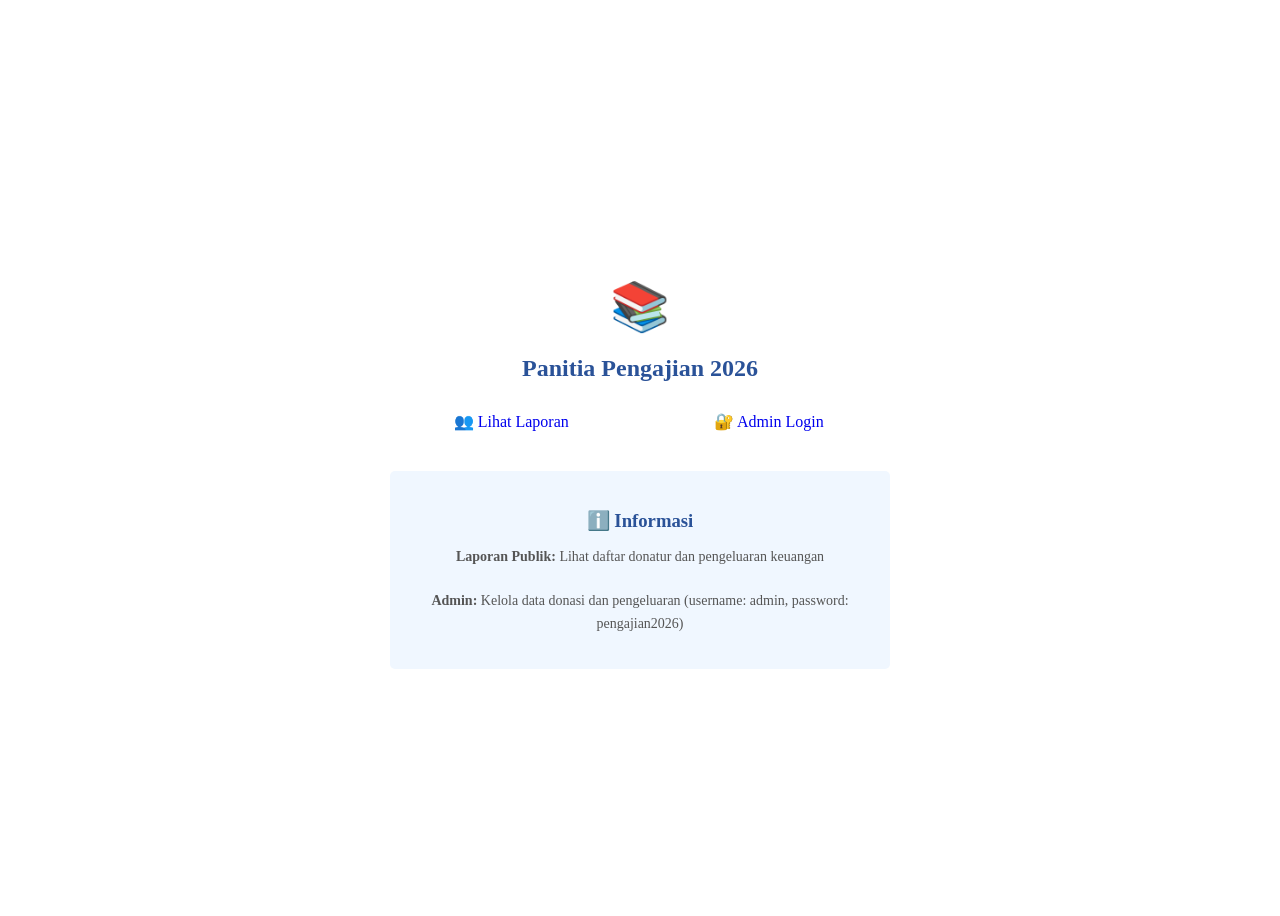
==== index.html @ 7b3ba9f6 "Add files via upload" ====
﻿<!DOCTYPE html>
<html lang="id">
<head>
    <meta charset="UTF-8">
    <meta name="viewport" content="width=device-width, initial-scale=1.0">
    <title>Panitia Pengajian 2026</title>
    <link rel="stylesheet" href="style.css">
</head>
<body style="display: flex; align-items: center; justify-content: center; min-height: 100vh;">
    <div class="card" style="max-width: 500px; text-align: center;">
        <h1 style="font-size: 48px; margin-bottom: 20px;">📚</h1>
        <h2 style="color: #2a5298; margin-bottom: 30px;">Panitia Pengajian 2026</h2>
        
        <div style="display: grid; grid-template-columns: 1fr 1fr; gap: 15px;">
            <a href="public.html" class="btn btn-primary" style="text-decoration: none; display: flex; align-items: center; justify-content: center;">
                👥 Lihat Laporan
            </a>
            <a href="admin.html" class="btn btn-primary" style="text-decoration: none; display: flex; align-items: center; justify-content: center;">
                🔐 Admin Login
            </a>
        </div>

        <div style="margin-top: 40px; padding: 20px; background: #f0f7ff; border-radius: 5px;">
            <h3 style="color: #2a5298; margin-bottom: 10px;">ℹ️ Informasi</h3>
            <p style="color: #555; font-size: 14px; line-height: 1.6;">
                <strong>Laporan Publik:</strong> Lihat daftar donatur dan pengeluaran keuangan<br><br>
                <strong>Admin:</strong> Kelola data donasi dan pengeluaran (username: admin, password: pengajian2026)
            </p>
        </div>
    </div>
</body>
</html>
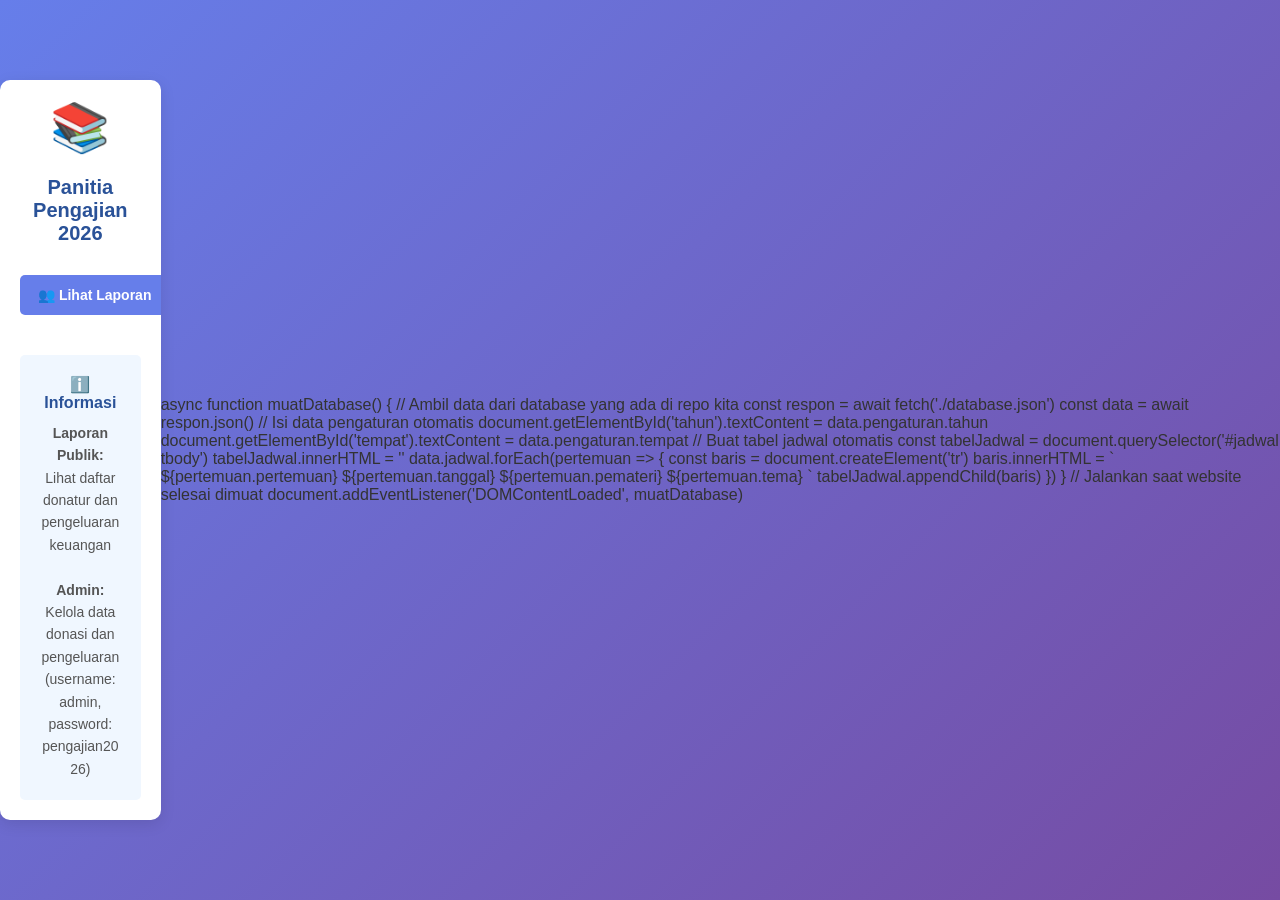
==== commit a2217a0c: "Implement database loading and schedule display Added asynchronous function to load database and pop" ====
--- a/index.html
+++ b/index.html
@@ -27,6 +27,32 @@
                 <strong>Admin:</strong> Kelola data donasi dan pengeluaran (username: admin, password: pengajian2026)
             </p>
         </div>
-    </div>
+    </div>async function muatDatabase() {
+  // Ambil data dari database yang ada di repo kita
+  const respon = await fetch('./database.json')
+  const data = await respon.json()
+
+  // Isi data pengaturan otomatis
+  document.getElementById('tahun').textContent = data.pengaturan.tahun
+  document.getElementById('tempat').textContent = data.pengaturan.tempat
+
+  // Buat tabel jadwal otomatis
+  const tabelJadwal = document.querySelector('#jadwal tbody')
+  tabelJadwal.innerHTML = ''
+
+  data.jadwal.forEach(pertemuan => {
+    const baris = document.createElement('tr')
+    baris.innerHTML = `
+      <td>${pertemuan.pertemuan}</td>
+      <td>${pertemuan.tanggal}</td>
+      <td>${pertemuan.pemateri}</td>
+      <td>${pertemuan.tema}</td>
+    `
+    tabelJadwal.appendChild(baris)
+  })
+}
+
+// Jalankan saat website selesai dimuat
+document.addEventListener('DOMContentLoaded', muatDatabase)
 </body>
-</html>+</html>
--- a/style.css
+++ b/style.css
@@ -0,0 +1,795 @@
+﻿* {
+    margin: 0;
+    padding: 0;
+    box-sizing: border-box;
+}
+
+html {
+    scroll-behavior: smooth;
+}
+
+body {
+    font-family: 'Segoe UI', Tahoma, Geneva, Verdana, sans-serif;
+    background: linear-gradient(135deg, #667eea 0%, #764ba2 100%);
+    min-height: 100vh;
+    color: #333;
+    font-size: 16px;
+}
+
+/* ===== NAVBAR ===== */
+.navbar {
+    background: linear-gradient(135deg, #1e3c72 0%, #2a5298 100%);
+    color: white;
+    padding: 15px 0;
+    box-shadow: 0 4px 6px rgba(0, 0, 0, 0.1);
+    margin-bottom: 30px;
+    position: sticky;
+    top: 0;
+    z-index: 100;
+}
+
+.navbar h1 {
+    font-size: 24px;
+    font-weight: bold;
+    word-break: break-word;
+}
+
+.container {
+    max-width: 1400px;
+    margin: 0 auto;
+    padding: 0 15px;
+}
+
+/* ===== DASHBOARD OVERVIEW ===== */
+.dashboard-overview {
+    display: grid;
+    grid-template-columns: repeat(auto-fit, minmax(280px, 1fr));
+    gap: 15px;
+    margin-bottom: 30px;
+}
+
+.card {
+    background: white;
+    padding: 20px;
+    border-radius: 10px;
+    box-shadow: 0 4px 15px rgba(0, 0, 0, 0.1);
+    transition: transform 0.3s, box-shadow 0.3s;
+    word-wrap: break-word;
+    overflow: hidden;
+}
+
+.card:hover {
+    transform: translateY(-5px);
+    box-shadow: 0 8px 25px rgba(0, 0, 0, 0.15);
+}
+
+.card.stats {
+    text-align: center;
+    min-height: 180px;
+    display: flex;
+    flex-direction: column;
+    justify-content: center;
+}
+
+.card h2 {
+    color: #2a5298;
+    margin-bottom: 15px;
+    font-size: 20px;
+    word-break: break-word;
+}
+
+.card h3 {
+    color: #2a5298;
+    margin-bottom: 10px;
+    font-size: 16px;
+}
+
+.card .amount {
+    font-size: 28px;
+    font-weight: bold;
+    color: #667eea;
+    margin: 10px 0;
+    word-break: break-word;
+}
+
+.card .amount.warning {
+    color: #e74c3c;
+}
+
+.card .amount.success {
+    color: #27ae60;
+}
+
+.card .count {
+    font-size: 14px;
+    color: #7f8c8d;
+}
+
+/* ===== TABS ===== */
+.tabs {
+    display: flex;
+    gap: 8px;
+    margin-bottom: 20px;
+    flex-wrap: wrap;
+    overflow-x: auto;
+    padding: 5px 0;
+}
+
+.tabs::-webkit-scrollbar {
+    height: 4px;
+}
+
+.tabs::-webkit-scrollbar-track {
+    background: #f1f1f1;
+    border-radius: 5px;
+}
+
+.tabs::-webkit-scrollbar-thumb {
+    background: #667eea;
+    border-radius: 5px;
+}
+
+.tab-btn {
+    padding: 12px 18px;
+    background: white;
+    border: 2px solid #667eea;
+    color: #667eea;
+    border-radius: 5px;
+    cursor: pointer;
+    font-weight: 600;
+    transition: all 0.3s;
+    white-space: nowrap;
+    font-size: 14px;
+    flex-shrink: 0;
+}
+
+.tab-btn.active {
+    background: #667eea;
+    color: white;
+}
+
+.tab-btn:hover {
+    background: #667eea;
+    color: white;
+}
+
+.tab-content {
+    display: none;
+    animation: fadeIn 0.3s;
+}
+
+.tab-content.active {
+    display: block;
+}
+
+@keyframes fadeIn {
+    from {
+        opacity: 0;
+        transform: translateY(10px);
+    }
+    to {
+        opacity: 1;
+        transform: translateY(0);
+    }
+}
+
+/* ===== TABLE ===== */
+.table-responsive {
+    overflow-x: auto;
+    margin-top: 20px;
+    border-radius: 5px;
+    -webkit-overflow-scrolling: touch;
+}
+
+.table-responsive::-webkit-scrollbar {
+    height: 6px;
+}
+
+.table-responsive::-webkit-scrollbar-track {
+    background: #f1f1f1;
+}
+
+.table-responsive::-webkit-scrollbar-thumb {
+    background: #667eea;
+    border-radius: 3px;
+}
+
+table {
+    width: 100%;
+    border-collapse: collapse;
+    font-size: 15px;
+}
+
+table thead {
+    background: #2a5298;
+    color: white;
+    position: sticky;
+    top: 0;
+}
+
+table th {
+    padding: 12px 10px;
+    text-align: left;
+    font-weight: 600;
+    white-space: nowrap;
+}
+
+table td {
+    padding: 12px 10px;
+    border-bottom: 1px solid #ecf0f1;
+    word-break: break-word;
+}
+
+table tbody tr {
+    transition: background 0.2s;
+}
+
+table tbody tr:hover {
+    background: #f8f9fa;
+}
+
+table tbody tr:nth-child(even) {
+    background: #f9f9f9;
+}
+
+/* ===== FORM ===== */
+.form-group {
+    margin-bottom: 15px;
+}
+
+.form-group label {
+    display: block;
+    margin-bottom: 5px;
+    font-weight: 600;
+    color: #2a5298;
+    font-size: 14px;
+}
+
+.form-group input,
+.form-group textarea {
+    width: 100%;
+    padding: 12px;
+    border: 2px solid #bdc3c7;
+    border-radius: 5px;
+    font-size: 16px;
+    font-family: inherit;
+    transition: border-color 0.3s;
+    -webkit-appearance: none;
+    appearance: none;
+}
+
+.form-group input:focus,
+.form-group textarea:focus {
+    outline: none;
+    border-color: #667eea;
+    box-shadow: 0 0 8px rgba(102, 126, 234, 0.3);
+}
+
+/* ===== BUTTONS ===== */
+.btn {
+    padding: 12px 18px;
+    border: none;
+    border-radius: 5px;
+    cursor: pointer;
+    font-weight: 600;
+    transition: all 0.3s;
+    font-size: 14px;
+    display: inline-block;
+    text-align: center;
+    white-space: nowrap;
+    -webkit-touch-callout: none;
+    user-select: none;
+}
+
+.btn:active {
+    transform: scale(0.98);
+}
+
+.btn-primary {
+    background: #667eea;
+    color: white;
+    width: 100%;
+}
+
+.btn-primary:hover {
+    background: #5568d3;
+}
+
+.btn-danger {
+    background: #e74c3c;
+    color: white;
+    padding: 8px 12px;
+    font-size: 12px;
+    margin: 2px;
+}
+
+.btn-danger:hover {
+    background: #c0392b;
+}
+
+.btn-edit {
+    background: #f39c12;
+    color: white;
+    padding: 8px 12px;
+    font-size: 12px;
+    margin: 2px;
+}
+
+.btn-edit:hover {
+    background: #e67e22;
+}
+
+.btn-print {
+    background: #27ae60;
+    color: white;
+    margin-top: 20px;
+    width: 100%;
+}
+
+.btn-print:hover {
+    background: #229954;
+}
+
+/* ===== SEARCH BAR ===== */
+.search-bar {
+    margin: 20px 0;
+}
+
+.search-bar input {
+    width: 100%;
+    padding: 12px;
+    border: 2px solid #bdc3c7;
+    border-radius: 5px;
+    font-size: 16px;
+    -webkit-appearance: none;
+    appearance: none;
+}
+
+.search-bar input:focus {
+    outline: none;
+    border-color: #667eea;
+    box-shadow: 0 0 8px rgba(102, 126, 234, 0.3);
+}
+
+/* ===== MODAL ===== */
+.modal {
+    display: none;
+    position: fixed;
+    z-index: 1000;
+    left: 0;
+    top: 0;
+    width: 100%;
+    height: 100%;
+    background-color: rgba(0, 0, 0, 0.5);
+    animation: fadeIn 0.3s;
+    overflow-y: auto;
+}
+
+.modal-content {
+    background-color: white;
+    margin: 20px auto;
+    padding: 25px;
+    border-radius: 10px;
+    width: 95%;
+    max-width: 500px;
+    box-shadow: 0 4px 20px rgba(0, 0, 0, 0.3);
+}
+
+.close {
+    color: #aaa;
+    float: right;
+    font-size: 28px;
+    font-weight: bold;
+    cursor: pointer;
+    transition: color 0.3s;
+}
+
+.close:hover {
+    color: black;
+}
+
+/* ===== SUMMARY ===== */
+.summary {
+    background: #f8f9fa;
+    padding: 20px;
+    border-radius: 5px;
+    margin: 20px 0;
+}
+
+.summary-item {
+    display: flex;
+    justify-content: space-between;
+    padding: 10px 0;
+    border-bottom: 1px solid #e0e0e0;
+    font-size: 15px;
+    flex-wrap: wrap;
+    gap: 10px;
+}
+
+.summary-item.highlight {
+    background: #ecf0f1;
+    padding: 15px;
+    border-radius: 5px;
+    border: none;
+    margin-top: 10px;
+    font-size: 16px;
+    font-weight: bold;
+}
+
+.summary-item strong {
+    color: #667eea;
+    word-break: break-word;
+}
+
+/* ===== FOOTER ===== */
+footer {
+    background: #2a5298;
+    color: white;
+    text-align: center;
+    padding: 20px;
+    margin-top: 50px;
+    font-size: 14px;
+}
+
+/* ===== CHART CONTAINER ===== */
+.chart-container {
+    position: relative;
+    height: 300px;
+    margin: 20px 0;
+}
+
+canvas {
+    max-height: 300px;
+}
+
+/* ===== RESPONSIVE DESIGN ===== */
+
+/* Tablet (768px ke bawah) */
+@media (max-width: 768px) {
+    body {
+        font-size: 15px;
+    }
+
+    .navbar h1 {
+        font-size: 20px;
+    }
+
+    .container {
+        padding: 0 12px;
+    }
+
+    .dashboard-overview {
+        grid-template-columns: repeat(auto-fit, minmax(160px, 1fr));
+        gap: 12px;
+        margin-bottom: 20px;
+    }
+
+    .card {
+        padding: 15px;
+    }
+
+    .card h2 {
+        font-size: 18px;
+        margin-bottom: 10px;
+    }
+
+    .card h3 {
+        font-size: 15px;
+    }
+
+    .card .amount {
+        font-size: 24px;
+    }
+
+    .tabs {
+        gap: 6px;
+    }
+
+    .tab-btn {
+        padding: 10px 14px;
+        font-size: 13px;
+    }
+
+    table {
+        font-size: 13px;
+    }
+
+    table th, table td {
+        padding: 8px 6px;
+    }
+
+    .btn {
+        padding: 10px 14px;
+        font-size: 13px;
+    }
+
+    .btn-primary {
+        padding: 12px 16px;
+    }
+
+    .btn-danger, .btn-edit {
+        padding: 6px 10px;
+        font-size: 11px;
+        margin: 1px;
+    }
+
+    .form-group {
+        margin-bottom: 12px;
+    }
+
+    .form-group input {
+        padding: 10px;
+        font-size: 16px;
+    }
+
+    .modal-content {
+        margin: 30% auto;
+        width: 95%;
+        padding: 20px;
+    }
+
+    .summary-item {
+        font-size: 14px;
+    }
+}
+
+/* Mobile (480px ke bawah) */
+@media (max-width: 480px) {
+    body {
+        font-size: 14px;
+    }
+
+    .navbar {
+        padding: 12px 0;
+        margin-bottom: 20px;
+    }
+
+    .navbar h1 {
+        font-size: 18px;
+        text-align: center;
+    }
+
+    .container {
+        padding: 0 10px;
+    }
+
+    .dashboard-overview {
+        grid-template-columns: 1fr 1fr;
+        gap: 10px;
+        margin-bottom: 15px;
+    }
+
+    .card {
+        padding: 12px;
+        border-radius: 8px;
+    }
+
+    .card.stats {
+        min-height: 140px;
+    }
+
+    .card h2 {
+        font-size: 16px;
+        margin-bottom: 8px;
+    }
+
+    .card h3 {
+        font-size: 14px;
+        margin-bottom: 8px;
+    }
+
+    .card .amount {
+        font-size: 20px;
+        margin: 5px 0;
+    }
+
+    .card .count {
+        font-size: 12px;
+    }
+
+    .tabs {
+        gap: 4px;
+        margin-bottom: 15px;
+    }
+
+    .tab-btn {
+        padding: 8px 12px;
+        font-size: 12px;
+        border: 1px solid #667eea;
+    }
+
+    .tab-content {
+        padding: 0;
+    }
+
+    .card {
+        margin-bottom: 15px;
+    }
+
+    table {
+        font-size: 12px;
+    }
+
+    table th {
+        padding: 6px 4px;
+        font-size: 11px;
+    }
+
+    table td {
+        padding: 6px 4px;
+        font-size: 12px;
+    }
+
+    .table-responsive {
+        margin-top: 10px;
+    }
+
+    .btn {
+        padding: 10px 12px;
+        font-size: 12px;
+        border-radius: 4px;
+    }
+
+    .btn-primary {
+        padding: 12px 14px;
+        width: 100%;
+        margin-top: 10px;
+    }
+
+    .btn-danger, .btn-edit {
+        padding: 5px 8px;
+        font-size: 10px;
+        margin: 1px 0.5px;
+        display: inline-block;
+    }
+
+    .form-group {
+        margin-bottom: 10px;
+    }
+
+    .form-group label {
+        font-size: 13px;
+        margin-bottom: 4px;
+    }
+
+    .form-group input {
+        padding: 10px;
+        font-size: 16px;
+        border-radius: 4px;
+    }
+
+    .search-bar input {
+        padding: 10px;
+        font-size: 14px;
+    }
+
+    .modal {
+        padding: 10px;
+    }
+
+    .modal-content {
+        margin: 50% auto;
+        width: 100%;
+        max-width: none;
+        padding: 15px;
+        border-radius: 8px;
+    }
+
+    .close {
+        font-size: 24px;
+    }
+
+    .summary {
+        padding: 15px;
+        border-radius: 4px;
+    }
+
+    .summary-item {
+        font-size: 13px;
+        padding: 8px 0;
+    }
+
+    .summary-item.highlight {
+        padding: 12px;
+        font-size: 14px;
+    }
+
+    footer {
+        padding: 15px;
+        font-size: 12px;
+        margin-top: 30px;
+    }
+
+    /* Chart responsif */
+    .chart-container {
+        height: 250px;
+    }
+
+    /* Grid untuk form di mobile */
+    @supports (display: grid) {
+        #input {
+            display: block !important;
+        }
+
+        #input > div {
+            display: grid !important;
+            grid-template-columns: 1fr !important;
+            gap: 15px !important;
+        }
+    }
+}
+
+/* Extra Small (320px) */
+@media (max-width: 320px) {
+    .navbar h1 {
+        font-size: 16px;
+    }
+
+    .dashboard-overview {
+        grid-template-columns: 1fr;
+    }
+
+    .card .amount {
+        font-size: 18px;
+    }
+
+    .tab-btn {
+        padding: 6px 10px;
+        font-size: 11px;
+    }
+
+    table {
+        font-size: 11px;
+    }
+
+    table th {
+        padding: 4px 3px;
+        font-size: 10px;
+    }
+
+    table td {
+        padding: 4px 3px;
+    }
+}
+
+/* Landscape mode */
+@media (max-height: 500px) and (orientation: landscape) {
+    .navbar {
+        padding: 10px 0;
+        margin-bottom: 15px;
+    }
+
+    .dashboard-overview {
+        gap: 10px;
+        margin-bottom: 10px;
+    }
+
+    .card {
+        padding: 10px;
+    }
+
+    .tabs {
+        margin-bottom: 10px;
+    }
+}
+
+/* Print style */
+@media print {
+    body {
+        background: white;
+    }
+
+    .navbar, .tabs, .btn, .search-bar {
+        display: none;
+    }
+
+    .card {
+        box-shadow: none;
+        border: 1px solid #ccc;
+        page-break-inside: avoid;
+    }
+
+    footer {
+        margin-top: 30px;
+    }
+}
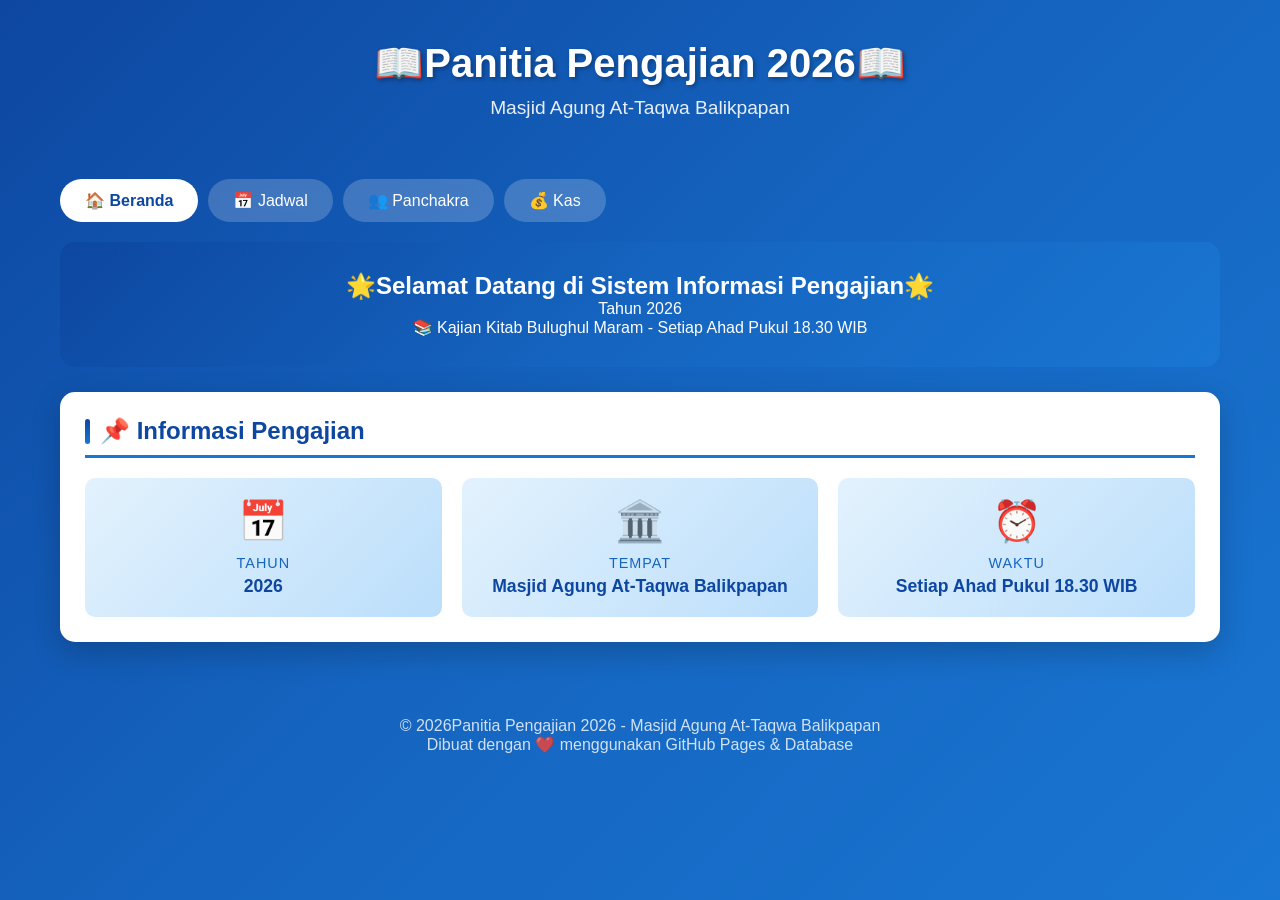
==== commit c6f3c771: "Update index.html" ====
--- a/index.html
+++ b/index.html
@@ -1,58 +1,737 @@
-﻿<!DOCTYPE html>
+<!DOCTYPE html>
 <html lang="id">
 <head>
-    <meta charset="UTF-8">
-    <meta name="viewport" content="width=device-width, initial-scale=1.0">
-    <title>Panitia Pengajian 2026</title>
-    <link rel="stylesheet" href="style.css">
+  <meta charset="UTF-8">
+  <meta name="viewport" content="width=device-width, initial-scale=1.0">
+  <title>Panitia Pengajian 2026 - Masjid Agung At-Taqwa Balikpapan</title>
+  <style>
+    * {
+      margin: 0;
+      padding: 0;
+      box-sizing: border-box;
+    }
+
+    body {
+      font-family: 'Segoe UI', Tahoma, Geneva, Verdana, sans-serif;
+      background: linear-gradient(135deg, #0d47a1 0%, #1565c0 50%, #1976d2 100%);
+      min-height: 100vh;
+      color: #333;
+    }
+
+    .container {
+      max-width: 1200px;
+      margin: 0 auto;
+      padding: 20px;
+    }
+
+    /* Header */
+    header {
+      text-align: center;
+      padding: 40px 20px;
+      color: white;
+    }
+
+    header h1 {
+      font-size: 2.5em;
+      margin-bottom: 10px;
+      text-shadow: 2px 2px 4px rgba(0,0,0,0.3);
+    }
+
+    header .subtitle {
+      font-size: 1.2em;
+      opacity: 0.9;
+    }
+
+    /* Tab Navigation */
+    .tab-nav {
+      display: flex;
+      gap: 10px;
+      margin-bottom: 20px;
+      flex-wrap: wrap;
+    }
+
+    .tab-btn {
+      padding: 12px 25px;
+      border: none;
+      background: rgba(255,255,255,0.2);
+      color: white;
+      border-radius: 30px;
+      cursor: pointer;
+      font-size: 1em;
+      transition: all 0.3s;
+      backdrop-filter: blur(10px);
+    }
+
+    .tab-btn:hover {
+      background: rgba(255,255,255,0.3);
+    }
+
+    .tab-btn.active {
+      background: white;
+      color: #0d47a1;
+      font-weight: bold;
+    }
+
+    /* Card Styles */
+    .card {
+      background: white;
+      border-radius: 15px;
+      padding: 25px;
+      margin-bottom: 25px;
+      box-shadow: 0 10px 30px rgba(0,0,0,0.2);
+    }
+
+    .card h2 {
+      color: #0d47a1;
+      margin-bottom: 20px;
+      padding-bottom: 10px;
+      border-bottom: 3px solid #1976d2;
+      display: flex;
+      align-items: center;
+      gap: 10px;
+    }
+
+    .card h2::before {
+      content: '';
+      display: inline-block;
+      width: 5px;
+      height: 25px;
+      background: linear-gradient(to bottom, #0d47a1, #1976d2);
+      border-radius: 3px;
+    }
+
+    /* Tab Content */
+    .tab-content {
+      display: none;
+    }
+
+    .tab-content.active {
+      display: block;
+    }
+
+    /* Info Box */
+    .info-grid {
+      display: grid;
+      grid-template-columns: repeat(auto-fit, minmax(250px, 1fr));
+      gap: 20px;
+    }
+
+    .info-item {
+      background: linear-gradient(135deg, #e3f2fd 0%, #bbdefb 100%);
+      padding: 20px;
+      border-radius: 10px;
+      text-align: center;
+    }
+
+    .info-item .icon {
+      font-size: 2.5em;
+      margin-bottom: 10px;
+    }
+
+    .info-item .label {
+      color: #1565c0;
+      font-size: 0.9em;
+      text-transform: uppercase;
+      letter-spacing: 1px;
+    }
+
+    .info-item .value {
+      color: #0d47a1;
+      font-size: 1.1em;
+      font-weight: bold;
+      margin-top: 5px;
+    }
+
+    /* Table Styles */
+    .table-wrapper {
+      overflow-x: auto;
+    }
+
+    table {
+      width: 100%;
+      border-collapse: collapse;
+      margin-top: 10px;
+    }
+
+    thead {
+      background: linear-gradient(135deg, #0d47a1 0%, #1565c0 100%);
+      color: white;
+    }
+
+    th {
+      padding: 15px;
+      text-align: left;
+      font-weight: 600;
+    }
+
+    th:first-child {
+      border-radius: 10px 0 0 0;
+    }
+
+    th:last-child {
+      border-radius: 0 10px 0 0;
+    }
+
+    tbody tr {
+      border-bottom: 1px solid #e0e0e0;
+      transition: background 0.3s;
+    }
+
+    tbody tr:hover {
+      background: #f5f5f5;
+    }
+
+    td {
+      padding: 15px;
+    }
+
+    .pertemuan-badge {
+      background: #0d47a1;
+      color: white;
+      padding: 5px 12px;
+      border-radius: 20px;
+      font-weight: bold;
+      display: inline-block;
+    }
+
+    /* Committee Grid */
+    .committee-grid {
+      display: grid;
+      grid-template-columns: repeat(auto-fit, minmax(200px, 1fr));
+      gap: 15px;
+    }
+
+    .committee-item {
+      background: linear-gradient(135deg, #f5f5f5 0%, #e0e0e0 100%);
+      padding: 15px;
+      border-radius: 10px;
+      text-align: center;
+      border-left: 4px solid #0d47a1;
+    }
+
+    .committee-item .name {
+      font-weight: bold;
+      color: #0d47a1;
+      margin-bottom: 5px;
+    }
+
+    .committee-item .role {
+      color: #666;
+      font-size: 0.9em;
+    }
+
+    /* ===== KAS STYLES ===== */
+    
+    /* Saldo Card */
+    .saldo-container {
+      display: grid;
+      grid-template-columns: repeat(auto-fit, minmax(200px, 1fr));
+      gap: 20px;
+      margin-bottom: 25px;
+    }
+
+    .saldo-card {
+      padding: 25px;
+      border-radius: 15px;
+      text-align: center;
+      color: white;
+    }
+
+    .saldo-card.saldo {
+      background: linear-gradient(135deg, #2e7d32 0%, #43a047 100%);
+    }
+
+    .saldo-card.masuk {
+      background: linear-gradient(135deg, #1565c0 0%, #1976d2 100%);
+    }
+
+    .saldo-card.keluar {
+      background: linear-gradient(135deg, #c62828 0%, #e53935 100%);
+    }
+
+    .saldo-card .icon {
+      font-size: 3em;
+      margin-bottom: 10px;
+    }
+
+    .saldo-card .label {
+      font-size: 0.9em;
+      opacity: 0.9;
+      text-transform: uppercase;
+      letter-spacing: 1px;
+    }
+
+    .saldo-card .amount {
+      font-size: 1.8em;
+      font-weight: bold;
+      margin-top: 10px;
+    }
+
+    /* Transaksi Table */
+    .transaksi-masuk {
+      color: #2e7d32;
+      font-weight: bold;
+    }
+
+    .transaksi-keluar {
+      color: #c62828;
+      font-weight: bold;
+    }
+
+    .badge-jenis {
+      padding: 5px 12px;
+      border-radius: 20px;
+      font-size: 0.85em;
+      font-weight: bold;
+    }
+
+    .badge-masuk {
+      background: #e8f5e9;
+      color: #2e7d32;
+    }
+
+    .badge-keluar {
+      background: #ffebee;
+      color: #c62828;
+    }
+
+    /* Category Tag */
+    .kategori-tag {
+      background: #e3f2fd;
+      color: #1565c0;
+      padding: 4px 10px;
+      border-radius: 15px;
+      font-size: 0.85em;
+    }
+
+    /* Footer */
+    footer {
+      text-align: center;
+      padding: 30px;
+      color: white;
+      opacity: 0.8;
+    }
+
+    /* Loading State */
+    .loading {
+      text-align: center;
+      padding: 40px;
+      color: #666;
+    }
+
+    .loading::after {
+      content: '';
+      display: inline-block;
+      width: 20px;
+      height: 20px;
+      border: 3px solid #e0e0e0;
+      border-top-color: #0d47a1;
+      border-radius: 50%;
+      animation: spin 1s linear infinite;
+      margin-left: 10px;
+      vertical-align: middle;
+    }
+
+    @keyframes spin {
+      to { transform: rotate(360deg); }
+    }
+
+    /* Error State */
+    .error {
+      background: #ffebee;
+      color: #c62828;
+      padding: 20px;
+      border-radius: 10px;
+      text-align: center;
+      margin: 20px 0;
+    }
+
+    /* Welcome Banner */
+    .welcome-banner {
+      background: linear-gradient(135deg, #0d47a1 0%, #1565c0 50%, #1976d2 100%);
+      color: white;
+      padding: 30px;
+      border-radius: 15px;
+      text-align: center;
+      margin-bottom: 25px;
+    }
+
+    .welcome-banner h2 {
+      color: white;
+      border: none;
+      justify-content: center;
+    }
+
+    .welcome-banner h2::before {
+      display: none;
+    }
+
+    /* Responsive */
+    @media (max-width: 768px) {
+      header h1 {
+        font-size: 1.8em;
+      }
+
+      .card {
+        padding: 15px;
+      }
+
+      th, td {
+        padding: 10px;
+        font-size: 0.9em;
+      }
+
+      .tab-btn {
+        padding: 10px 15px;
+        font-size: 0.9em;
+      }
+    }
+  </style>
 </head>
-<body style="display: flex; align-items: center; justify-content: center; min-height: 100vh;">
-    <div class="card" style="max-width: 500px; text-align: center;">
-        <h1 style="font-size: 48px; margin-bottom: 20px;">📚</h1>
-        <h2 style="color: #2a5298; margin-bottom: 30px;">Panitia Pengajian 2026</h2>
+<body>
+  <header>
+    <h1>📖Panitia Pengajian 2026📖</h1>
+    <p class="subtitle">Masjid Agung At-Taqwa Balikpapan</p>
+  </header>
+
+  <div class="container">
+    <!-- Tab Navigation -->
+    <div class="tab-nav">
+      <button class="tab-btn active" onclick="bukaTab('home')">🏠 Beranda</button>
+      <button class="tab-btn" onclick="bukaTab('jadwal')">📅 Jadwal</button>
+      <button class="tab-btn" onclick="bukaTab('panitia')">👥 Panchakra</button>
+      <button class="tab-btn" onclick="bukaTab('kas')">💰 Kas</button>
+    </div>
+
+    <!-- Tab: Home -->
+    <div id="tab-home" class="tab-content active">
+      <div class="welcome-banner">
+        <h2>🌟Selamat Datang di Sistem Informasi Pengajian🌟</h2>
+        <p id="tahun-info">Tahun 2026</p>
+        <p>📚 Kajian Kitab Bulughul Maram - Setiap Ahad Pukul 18.30 WIB</p>
+      </div>
+
+      <div class="card">
+        <h2>📌 Informasi Pengajian</h2>
+        <div class="info-grid" id="info-container">
+          <div class="loading">Memuat data...</div>
+        </div>
+      </div>
+    </div>
+
+    <!-- Tab: Jadwal -->
+    <div id="tab-jadwal" class="tab-content">
+      <div class="card">
+        <h2>📅 Jadwal Pengajian</h2>
+        <div id="jadwal-container">
+          <div class="loading">Memuat jadwal...</div>
+        </div>
+      </div>
+    </div>
+
+    <!-- Tab: Panchakra -->
+    <div id="tab-panitia" class="tab-content">
+      <div class="card">
+        <h2>👥 Susunan Panchakra</h2>
+        <div class="committee-grid" id="panitia-container">
+          <div class="loading">Memuat data Panchakra...</div>
+        </div>
+      </div>
+    </div>
+
+    <!-- Tab: Kas -->
+    <div id="tab-kas" class="tab-content">
+      <div class="card">
+        <h2>💰 Laporan Kas</h2>
         
-        <div style="display: grid; grid-template-columns: 1fr 1fr; gap: 15px;">
-            <a href="public.html" class="btn btn-primary" style="text-decoration: none; display: flex; align-items: center; justify-content: center;">
-                👥 Lihat Laporan
-            </a>
-            <a href="admin.html" class="btn btn-primary" style="text-decoration: none; display: flex; align-items: center; justify-content: center;">
-                🔐 Admin Login
-            </a>
-        </div>
-
-        <div style="margin-top: 40px; padding: 20px; background: #f0f7ff; border-radius: 5px;">
-            <h3 style="color: #2a5298; margin-bottom: 10px;">ℹ️ Informasi</h3>
-            <p style="color: #555; font-size: 14px; line-height: 1.6;">
-                <strong>Laporan Publik:</strong> Lihat daftar donatur dan pengeluaran keuangan<br><br>
-                <strong>Admin:</strong> Kelola data donasi dan pengeluaran (username: admin, password: pengajian2026)
-            </p>
-        </div>
-    </div>async function muatDatabase() {
-  // Ambil data dari database yang ada di repo kita
-  const respon = await fetch('./database.json')
-  const data = await respon.json()
-
-  // Isi data pengaturan otomatis
-  document.getElementById('tahun').textContent = data.pengaturan.tahun
-  document.getElementById('tempat').textContent = data.pengaturan.tempat
-
-  // Buat tabel jadwal otomatis
-  const tabelJadwal = document.querySelector('#jadwal tbody')
-  tabelJadwal.innerHTML = ''
-
-  data.jadwal.forEach(pertemuan => {
-    const baris = document.createElement('tr')
-    baris.innerHTML = `
-      <td>${pertemuan.pertemuan}</td>
-      <td>${pertemuan.tanggal}</td>
-      <td>${pertemuan.pemateri}</td>
-      <td>${pertemuan.tema}</td>
-    `
-    tabelJadwal.appendChild(baris)
-  })
-}
-
-// Jalankan saat website selesai dimuat
-document.addEventListener('DOMContentLoaded', muatDatabase)
+        <!-- Saldo Summary -->
+        <div class="saldo-container" id="saldo-container">
+          <div class="loading">Memuat data kas...</div>
+        </div>
+
+        <!-- Ringkasan -->
+        <div id="ringkasan-container"></div>
+
+        <!-- Tabel Transaksi -->
+        <h3 style="color: #0d47a1; margin: 25px 0 15px 0;">📋 Daftar Transaksi</h3>
+        <div id="transaksi-container">
+          <div class="loading">Memuat transaksi...</div>
+        </div>
+      </div>
+    </div>
+  </div>
+
+  <footer>
+    <p>© <span id="footer-year"></span>Panitia Pengajian 2026 - Masjid Agung At-Taqwa Balikpapan</p>
+    <p>Dibuat dengan ❤️ menggunakan GitHub Pages & Database</p>
+  </footer>
+
+  <script>
+    // Fungsi Tab Navigation
+    function bukaTab(tabName) {
+      // Sembunyikan semua tab
+      document.querySelectorAll('.tab-content').forEach(tab => {
+        tab.classList.remove('active')
+      })
+      
+      // Nonaktifkan semua tombol
+      document.querySelectorAll('.tab-btn').forEach(btn => {
+        btn.classList.remove('active')
+      })
+      
+      // Tampilkan tab yang dipilih
+      document.getElementById('tab-' + tabName).classList.add('active')
+      
+      // Aktifkan tombol yang dipilih
+      event.target.classList.add('active')
+    }
+
+    // Fungsi format Rupiah
+    function formatRupiah(angka) {
+      return 'Rp ' + angka.toLocaleString('id-ID') + ',-'
+    }
+
+    // Fungsi untuk memuat database
+    async function muatDatabase() {
+      try {
+        const response = await fetch('./database.json')
+        
+        if (!response.ok) {
+          throw new Error('Gagal mengambil data dari database')
+        }
+        
+        const data = await response.json()
+        
+        // Render semua komponen
+        renderInfo(data.pengaturan)
+        renderJadwal(data.jadwal)
+        renderPanitia(data.panitia)
+        renderKas(data.kas)
+        updateFooter()
+        
+      } catch (error) {
+        console.error('Error:', error)
+        tampilkanError(error.message)
+      }
+    }
+
+    // Render Info Section
+    function renderInfo(pengaturan) {
+      const container = document.getElementById('info-container')
+      
+      container.innerHTML = `
+        <div class="info-item">
+          <div class="icon">📅</div>
+          <div class="label">Tahun</div>
+          <div class="value" id="tahun">${pengaturan.tahun}</div>
+        </div>
+        <div class="info-item">
+          <div class="icon">🏛️</div>
+          <div class="label">Tempat</div>
+          <div class="value">${pengaturan.tempat}</div>
+        </div>
+        <div class="info-item">
+          <div class="icon">⏰</div>
+          <div class="label">Waktu</div>
+          <div class="value">${pengaturan.waktu}</div>
+        </div>
+      `
+      
+      document.getElementById('tahun-info').textContent = `Tahun ${pengaturan.tahun}`
+    }
+
+    // Render Jadwal Table
+    function renderJadwal(jadwal) {
+      const container = document.getElementById('jadwal-container')
+      
+      if (!jadwal || jadwal.length === 0) {
+        container.innerHTML = '<p style="text-align: center; color: #666;">Belum ada jadwal yang tersedia.</p>'
+        return
+      }
+      
+      let tableHTML = `
+        <div class="table-wrapper">
+          <table>
+            <thead>
+              <tr>
+                <th>Pertemuan</th>
+                <th>Tanggal</th>
+                <th>Pemateri</th>
+                <th>Tema</th>
+              </tr>
+            </thead>
+            <tbody>
+      `
+      
+      jadwal.forEach(item => {
+        tableHTML += `
+          <tr>
+            <td><span class="pertemuan-badge">${item.pertemuan}</span></td>
+            <td>${item.tanggal}</td>
+            <td>${item.pemateri}</td>
+            <td>${item.tema}</td>
+          </tr>
+        `
+      })
+      
+      tableHTML += `
+            </tbody>
+          </table>
+        </div>
+      `
+      
+      container.innerHTML = tableHTML
+    }
+
+    // Render Committee
+    function renderPanitia(panitia) {
+      const container = document.getElementById('panitia-container')
+      
+      if (!panitia || panitia.length === 0) {
+        container.innerHTML = '<p style="text-align: center; color: #666;">Belum ada data Panchakra.</p>'
+        return
+      }
+      
+      let html = ''
+      
+      panitia.forEach(item => {
+        html += `
+          <div class="committee-item">
+            <div class="name">${item.nama}</div>
+            <div class="role">${item.bagian}</div>
+          </div>
+        `
+      })
+      
+      container.innerHTML = html
+    }
+
+    // Render Kas
+    function renderKas(kas) {
+      // Hitung total masuk dan keluar
+      let totalMasuk = 0
+      let totalKeluar = 0
+      
+      kas.transaksi.forEach(t => {
+        if (t.jenis === 'masuk') {
+          totalMasuk += t.jumlah
+        } else {
+          totalKeluar += t.jumlah
+        }
+      })
+      
+      // Saldo dari transaksi
+      const saldoTransaksi = totalMasuk - totalKeluar
+      
+      // Saldo terakhir (dari database + transaksi berjalan)
+      const saldoAkhir = kas.saldo_terakhir + saldoTransaksi
+      
+      // Render Saldo Cards
+      const saldoContainer = document.getElementById('saldo-container')
+      saldoContainer.innerHTML = `
+        <div class="saldo-card saldo">
+          <div class="icon">💰</div>
+          <div class="label">Saldo Kas</div>
+          <div class="amount">${formatRupiah(saldoAkhir)}</div>
+        </div>
+        <div class="saldo-card masuk">
+          <div class="icon">📥</div>
+          <div class="label">Total Masuk</div>
+          <div class="amount">${formatRupiah(totalMasuk)}</div>
+        </div>
+        <div class="saldo-card keluar">
+          <div class="icon">📤</div>
+          <div class="label">Total Keluar</div>
+          <div class="amount">${formatRupiah(totalKeluar)}</div>
+        </div>
+      `
+      
+      // Render Ringkasan
+      const ringkasanContainer = document.getElementById('ringkasan-container')
+      ringkasanContainer.innerHTML = `
+        <div style="background: #f5f5f5; padding: 15px; border-radius: 10px; margin-top: 15px;">
+          <p style="margin-bottom: 5px;"><strong>📊 Ringkasan:</strong></p>
+          <p>• Saldo Awal: ${formatRupiah(kas.saldo_terakhir)}</p>
+          <p>• Saldo dari Transaksi: ${formatRupiah(saldoTransaksi)} (${totalMasuk} - ${totalKeluar})</p>
+          <p style="margin-top: 10px; font-weight: bold;">• Saldo Akhir: ${formatRupiah(saldoAkhir)}</p>
+        </div>
+      `
+      
+      // Render Tabel Transaksi
+      const transaksiContainer = document.getElementById('transaksi-container')
+      
+      if (!kas.transaksi || kas.transaksi.length === 0) {
+        transaksiContainer.innerHTML = '<p style="text-align: center; color: #666;">Belum ada transaksi.</p>'
+        return
+      }
+      
+      let tableHTML = `
+        <div class="table-wrapper">
+          <table>
+            <thead>
+              <tr>
+                <th>No</th>
+                <th>Tanggal</th>
+                <th>Jenis</th>
+                <th>Kategori</th>
+                <th>Keterangan</th>
+                <th>Jumlah</th>
+              </tr>
+            </thead>
+            <tbody>
+      `
+      
+      kas.transaksi.forEach((t, index) => {
+        const kelasJenis = t.jenis === 'masuk' ? 'transaksi-masuk' : 'transaksi-keluar'
+        const badgeClass = t.jenis === 'masuk' ? 'badge-masuk' : 'badge-keluar'
+        const badgeText = t.jenis === 'masuk' ? 'MASUK' : 'KELUAR'
+        const prefix = t.jenis === 'masuk' ? '+' : '-'
+        
+        tableHTML += `
+          <tr>
+            <td>${index + 1}</td>
+            <td>${t.tanggal}</td>
+            <td><span class="badge-jenis ${badgeClass}">${badgeText}</span></td>
+            <td><span class="kategori-tag">${t.kategori}</span></td>
+            <td>${t.keterangan}</td>
+            <td class="${kelasJenis}">${prefix}${formatRupiah(t.jumlah)}</td>
+          </tr>
+        `
+      })
+      
+      tableHTML += `
+            </tbody>
+          </table>
+        </div>
+      `
+      
+      transaksiContainer.innerHTML = tableHTML
+    }
+
+    // Update Footer
+    function updateFooter() {
+      document.getElementById('footer-year').textContent = new Date().getFullYear()
+    }
+
+    // Tampilkan Error
+    function tampilkanError(message) {
+      const containers = ['info-container', 'jadwal-container', 'panitia-container', 'saldo-container', 'transaksi-container']
+      
+      containers.forEach(id => {
+        const el = document.getElementById(id)
+        if (el) {
+          el.innerHTML = `
+            <div class="error">
+              <p>⚠️ Gagal memuat data</p>
+              <p style="font-size: 0.9em; margin-top: 5px;">${message}</p>
+            </div>
+          `
+        }
+      })
+    }
+
+    // Jalankan saat halaman selesai dimuat
+    document.addEventListener('DOMContentLoaded', muatDatabase)
+  </script>
 </body>
 </html>
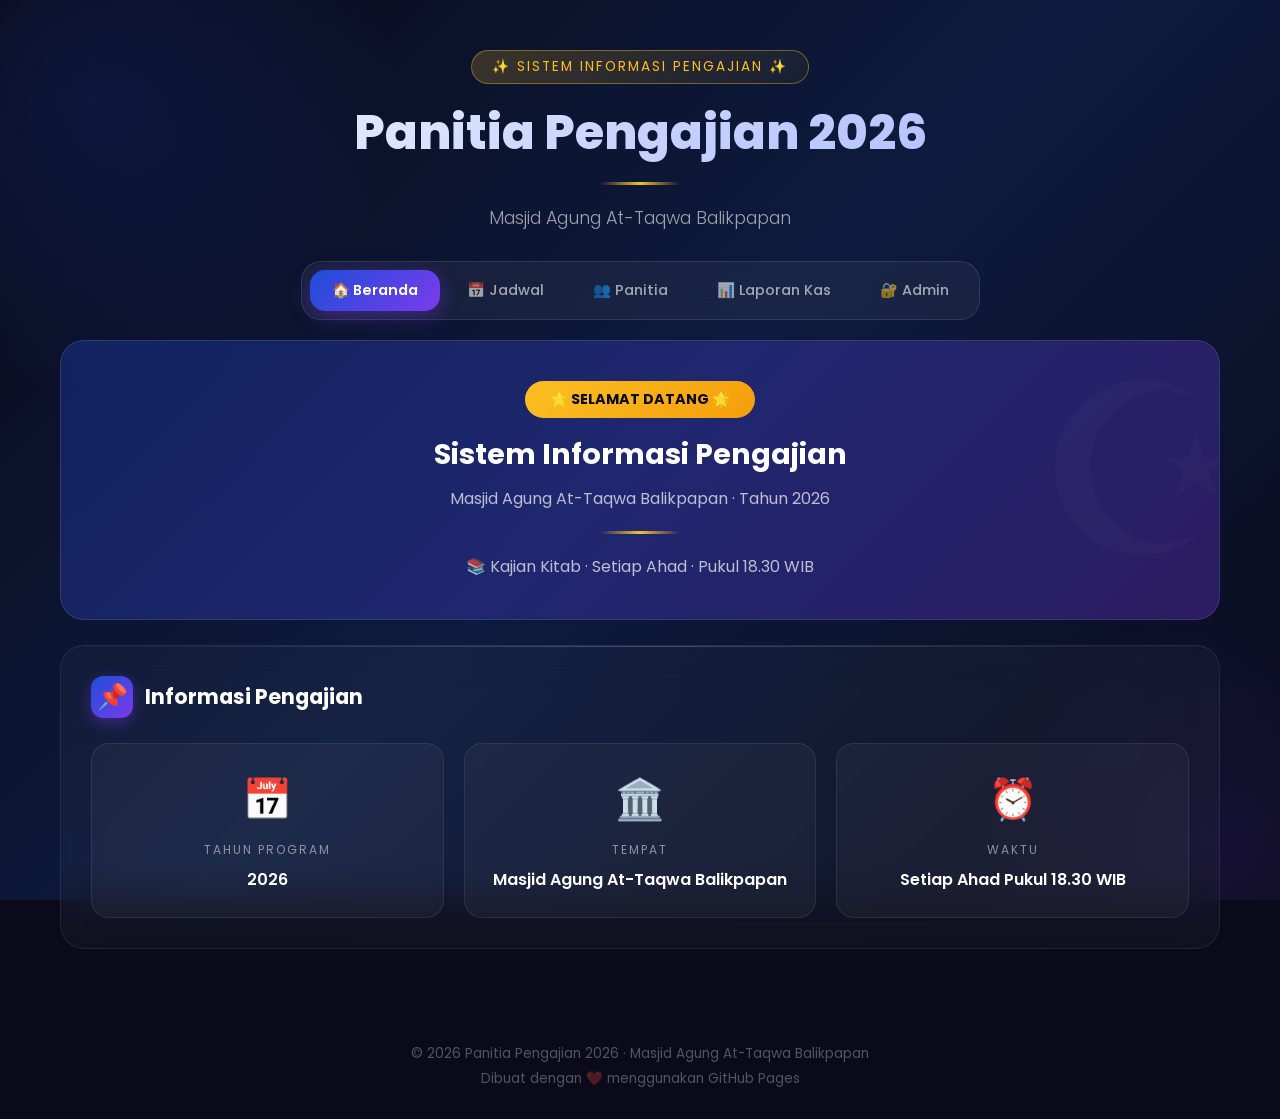
==== commit 07f9d49e: "Update index.html" ====
--- a/index.html
+++ b/index.html
@@ -3,198 +3,348 @@
 <head>
   <meta charset="UTF-8">
   <meta name="viewport" content="width=device-width, initial-scale=1.0">
-  <title>Panitia Pengajian 2026 - Masjid Agung At-Taqwa Balikpapan</title>
+  <title>Panitia Pengajian 2026 - Dusun pelemwulung Desa Pulorejo</title>
   <style>
-    * {
-      margin: 0;
-      padding: 0;
-      box-sizing: border-box;
-    }
+    @import url('https://fonts.googleapis.com/css2?family=Poppins:wght@300;400;500;600;700;800&display=swap');
+
+    * { margin: 0; padding: 0; box-sizing: border-box; }
 
     body {
-      font-family: 'Segoe UI', Tahoma, Geneva, Verdana, sans-serif;
-      background: linear-gradient(135deg, #0d47a1 0%, #1565c0 50%, #1976d2 100%);
+      font-family: 'Poppins', sans-serif;
+      background: #0a0a1a;
       min-height: 100vh;
       color: #333;
-    }
-
+      overflow-x: hidden;
+    }
+
+    /* ===== ANIMATED BACKGROUND ===== */
+    .bg-animated {
+      position: fixed;
+      top: 0; left: 0;
+      width: 100%; height: 100%;
+      z-index: 0;
+      background: linear-gradient(135deg, #0a0a1a 0%, #0d1b3e 50%, #0a0a1a 100%);
+      overflow: hidden;
+    }
+
+    .bg-animated::before {
+      content: '';
+      position: absolute;
+      width: 600px; height: 600px;
+      background: radial-gradient(circle, rgba(29,78,216,0.15) 0%, transparent 70%);
+      top: -200px; left: -200px;
+      animation: float1 8s ease-in-out infinite;
+    }
+
+    .bg-animated::after {
+      content: '';
+      position: absolute;
+      width: 500px; height: 500px;
+      background: radial-gradient(circle, rgba(124,58,237,0.1) 0%, transparent 70%);
+      bottom: -200px; right: -200px;
+      animation: float2 10s ease-in-out infinite;
+    }
+
+    @keyframes float1 {
+      0%, 100% { transform: translate(0, 0); }
+      50% { transform: translate(80px, 80px); }
+    }
+
+    @keyframes float2 {
+      0%, 100% { transform: translate(0, 0); }
+      50% { transform: translate(-80px, -80px); }
+    }
+
+    .content-wrapper {
+      position: relative;
+      z-index: 1;
+    }
+
+    /* ===== HEADER ===== */
+    header {
+      text-align: center;
+      padding: 50px 20px 30px;
+      color: white;
+      position: relative;
+    }
+
+    .header-badge {
+      display: inline-block;
+      background: linear-gradient(135deg, rgba(251,191,36,0.2), rgba(251,191,36,0.05));
+      border: 1px solid rgba(251,191,36,0.4);
+      color: #fbbf24;
+      padding: 6px 20px;
+      border-radius: 30px;
+      font-size: 0.85em;
+      letter-spacing: 2px;
+      margin-bottom: 20px;
+      backdrop-filter: blur(10px);
+    }
+
+    header h1 {
+      font-size: 3em;
+      font-weight: 800;
+      background: linear-gradient(135deg, #ffffff 0%, #c7d2fe 50%, #a5b4fc 100%);
+      -webkit-background-clip: text;
+      -webkit-text-fill-color: transparent;
+      background-clip: text;
+      margin-bottom: 10px;
+      text-shadow: none;
+      line-height: 1.2;
+    }
+
+    header .subtitle {
+      font-size: 1.1em;
+      color: rgba(255,255,255,0.6);
+      font-weight: 300;
+    }
+
+    .gold-line {
+      width: 80px;
+      height: 3px;
+      background: linear-gradient(90deg, transparent, #fbbf24, transparent);
+      margin: 20px auto;
+    }
+
+    /* ===== TAB NAVIGATION ===== */
+    .tab-wrapper {
+      display: flex;
+      justify-content: center;
+      padding: 0 20px 20px;
+    }
+
+    .tab-nav {
+      display: inline-flex;
+      gap: 5px;
+      background: rgba(255,255,255,0.05);
+      border: 1px solid rgba(255,255,255,0.1);
+      padding: 8px;
+      border-radius: 20px;
+      backdrop-filter: blur(20px);
+      flex-wrap: wrap;
+      justify-content: center;
+    }
+
+    .tab-btn {
+      padding: 10px 22px;
+      border: none;
+      background: transparent;
+      color: rgba(255,255,255,0.6);
+      border-radius: 15px;
+      cursor: pointer;
+      font-size: 0.9em;
+      font-family: 'Poppins', sans-serif;
+      font-weight: 500;
+      transition: all 0.3s;
+      text-decoration: none;
+      display: inline-block;
+    }
+
+    .tab-btn:hover {
+      color: white;
+      background: rgba(255,255,255,0.08);
+    }
+
+    .tab-btn.active {
+      background: linear-gradient(135deg, #1d4ed8, #7c3aed);
+      color: white;
+      font-weight: 600;
+      box-shadow: 0 5px 20px rgba(124,58,237,0.4);
+    }
+
+    /* ===== CONTAINER ===== */
     .container {
       max-width: 1200px;
       margin: 0 auto;
-      padding: 20px;
-    }
-
-    /* Header */
-    header {
-      text-align: center;
-      padding: 40px 20px;
+      padding: 0 20px 40px;
+    }
+
+    /* ===== CARD ===== */
+    .card {
+      background: rgba(255,255,255,0.03);
+      border: 1px solid rgba(255,255,255,0.08);
+      border-radius: 24px;
+      padding: 30px;
+      margin-bottom: 25px;
+      backdrop-filter: blur(20px);
+      position: relative;
+      overflow: hidden;
+      transition: transform 0.3s, box-shadow 0.3s;
+    }
+
+    .card::before {
+      content: '';
+      position: absolute;
+      top: 0; left: 0; right: 0;
+      height: 1px;
+      background: linear-gradient(90deg, transparent, rgba(255,255,255,0.2), transparent);
+    }
+
+    .card:hover {
+      transform: translateY(-2px);
+      box-shadow: 0 20px 60px rgba(0,0,0,0.3);
+    }
+
+    .card-title {
       color: white;
-    }
-
-    header h1 {
-      font-size: 2.5em;
-      margin-bottom: 10px;
-      text-shadow: 2px 2px 4px rgba(0,0,0,0.3);
-    }
-
-    header .subtitle {
-      font-size: 1.2em;
-      opacity: 0.9;
-    }
-
-    /* Tab Navigation */
-    .tab-nav {
-      display: flex;
-      gap: 10px;
-      margin-bottom: 20px;
-      flex-wrap: wrap;
-    }
-
-    .tab-btn {
-      padding: 12px 25px;
-      border: none;
-      background: rgba(255,255,255,0.2);
-      color: white;
-      border-radius: 30px;
-      cursor: pointer;
-      font-size: 1em;
-      transition: all 0.3s;
-      backdrop-filter: blur(10px);
-    }
-
-    .tab-btn:hover {
-      background: rgba(255,255,255,0.3);
-    }
-
-    .tab-btn.active {
-      background: white;
-      color: #0d47a1;
-      font-weight: bold;
-    }
-
-    /* Card Styles */
-    .card {
-      background: white;
-      border-radius: 15px;
-      padding: 25px;
+      font-size: 1.3em;
+      font-weight: 700;
       margin-bottom: 25px;
-      box-shadow: 0 10px 30px rgba(0,0,0,0.2);
-    }
-
-    .card h2 {
-      color: #0d47a1;
-      margin-bottom: 20px;
-      padding-bottom: 10px;
-      border-bottom: 3px solid #1976d2;
       display: flex;
       align-items: center;
-      gap: 10px;
-    }
-
-    .card h2::before {
-      content: '';
+      gap: 12px;
+    }
+
+    .card-title .title-icon {
+      width: 42px;
+      height: 42px;
+      background: linear-gradient(135deg, #1d4ed8, #7c3aed);
+      border-radius: 12px;
+      display: flex;
+      align-items: center;
+      justify-content: center;
+      font-size: 1.2em;
+      box-shadow: 0 5px 15px rgba(124,58,237,0.4);
+    }
+
+    /* ===== TAB CONTENT ===== */
+    .tab-content { display: none; }
+    .tab-content.active { display: block; }
+
+    /* ===== WELCOME BANNER ===== */
+    .welcome-banner {
+      background: linear-gradient(135deg, rgba(29,78,216,0.3) 0%, rgba(124,58,237,0.3) 100%);
+      border: 1px solid rgba(255,255,255,0.1);
+      border-radius: 24px;
+      padding: 40px;
+      text-align: center;
+      margin-bottom: 25px;
+      position: relative;
+      overflow: hidden;
+    }
+
+    .welcome-banner::before {
+      content: '☪';
+      position: absolute;
+      font-size: 15em;
+      color: rgba(255,255,255,0.02);
+      top: -50px;
+      right: -30px;
+      font-style: normal;
+    }
+
+    .welcome-banner h2 {
+      color: white;
+      font-size: 1.8em;
+      font-weight: 700;
+      margin-bottom: 10px;
+    }
+
+    .welcome-banner p {
+      color: rgba(255,255,255,0.7);
+      font-size: 1em;
+    }
+
+    .welcome-badge {
       display: inline-block;
-      width: 5px;
-      height: 25px;
-      background: linear-gradient(to bottom, #0d47a1, #1976d2);
-      border-radius: 3px;
-    }
-
-    /* Tab Content */
-    .tab-content {
-      display: none;
-    }
-
-    .tab-content.active {
-      display: block;
-    }
-
-    /* Info Box */
+      background: linear-gradient(135deg, #fbbf24, #f59e0b);
+      color: #0a0a1a;
+      padding: 8px 25px;
+      border-radius: 30px;
+      font-weight: 700;
+      font-size: 0.9em;
+      margin-bottom: 15px;
+    }
+
+    /* ===== INFO GRID ===== */
     .info-grid {
       display: grid;
-      grid-template-columns: repeat(auto-fit, minmax(250px, 1fr));
+      grid-template-columns: repeat(auto-fit, minmax(220px, 1fr));
       gap: 20px;
     }
 
     .info-item {
-      background: linear-gradient(135deg, #e3f2fd 0%, #bbdefb 100%);
-      padding: 20px;
-      border-radius: 10px;
+      background: rgba(255,255,255,0.04);
+      border: 1px solid rgba(255,255,255,0.08);
+      padding: 25px;
+      border-radius: 18px;
       text-align: center;
+      transition: all 0.3s;
+    }
+
+    .info-item:hover {
+      background: rgba(255,255,255,0.07);
+      border-color: rgba(255,255,255,0.15);
     }
 
     .info-item .icon {
       font-size: 2.5em;
-      margin-bottom: 10px;
+      margin-bottom: 12px;
     }
 
     .info-item .label {
-      color: #1565c0;
-      font-size: 0.9em;
+      color: rgba(255,255,255,0.5);
+      font-size: 0.75em;
       text-transform: uppercase;
-      letter-spacing: 1px;
+      letter-spacing: 2px;
+      margin-bottom: 8px;
     }
 
     .info-item .value {
-      color: #0d47a1;
-      font-size: 1.1em;
-      font-weight: bold;
-      margin-top: 5px;
-    }
-
-    /* Table Styles */
-    .table-wrapper {
-      overflow-x: auto;
-    }
+      color: white;
+      font-size: 1em;
+      font-weight: 600;
+    }
+
+    /* ===== TABLE STYLES ===== */
+    .table-wrapper { overflow-x: auto; }
 
     table {
       width: 100%;
       border-collapse: collapse;
-      margin-top: 10px;
-    }
-
-    thead {
-      background: linear-gradient(135deg, #0d47a1 0%, #1565c0 100%);
-      color: white;
+    }
+
+    thead tr {
+      background: rgba(255,255,255,0.05);
     }
 
     th {
-      padding: 15px;
+      padding: 15px 18px;
       text-align: left;
       font-weight: 600;
-    }
-
-    th:first-child {
-      border-radius: 10px 0 0 0;
-    }
-
-    th:last-child {
-      border-radius: 0 10px 0 0;
+      color: rgba(255,255,255,0.7);
+      font-size: 0.85em;
+      text-transform: uppercase;
+      letter-spacing: 1px;
+      border-bottom: 1px solid rgba(255,255,255,0.08);
     }
 
     tbody tr {
-      border-bottom: 1px solid #e0e0e0;
-      transition: background 0.3s;
+      border-bottom: 1px solid rgba(255,255,255,0.04);
+      transition: background 0.2s;
     }
 
     tbody tr:hover {
-      background: #f5f5f5;
+      background: rgba(255,255,255,0.04);
     }
 
     td {
-      padding: 15px;
+      padding: 15px 18px;
+      color: rgba(255,255,255,0.85);
+      font-size: 0.95em;
     }
 
     .pertemuan-badge {
-      background: #0d47a1;
+      background: linear-gradient(135deg, #1d4ed8, #7c3aed);
       color: white;
-      padding: 5px 12px;
+      padding: 5px 14px;
       border-radius: 20px;
-      font-weight: bold;
-      display: inline-block;
-    }
-
-    /* Committee Grid */
+      font-weight: 700;
+      font-size: 0.85em;
+      box-shadow: 0 3px 10px rgba(124,58,237,0.3);
+    }
+
+    /* ===== COMMITTEE ===== */
     .committee-grid {
       display: grid;
       grid-template-columns: repeat(auto-fit, minmax(200px, 1fr));
@@ -202,369 +352,693 @@
     }
 
     .committee-item {
-      background: linear-gradient(135deg, #f5f5f5 0%, #e0e0e0 100%);
-      padding: 15px;
-      border-radius: 10px;
-      text-align: center;
-      border-left: 4px solid #0d47a1;
-    }
-
-    .committee-item .name {
-      font-weight: bold;
-      color: #0d47a1;
-      margin-bottom: 5px;
-    }
-
-    .committee-item .role {
-      color: #666;
-      font-size: 0.9em;
-    }
-
-    /* ===== KAS STYLES ===== */
-    
-    /* Saldo Card */
-    .saldo-container {
-      display: grid;
-      grid-template-columns: repeat(auto-fit, minmax(200px, 1fr));
-      gap: 20px;
-      margin-bottom: 25px;
-    }
-
-    .saldo-card {
-      padding: 25px;
+      background: rgba(255,255,255,0.04);
+      border: 1px solid rgba(255,255,255,0.08);
+      padding: 20px;
       border-radius: 15px;
       text-align: center;
+      transition: all 0.3s;
+      position: relative;
+      overflow: hidden;
+    }
+
+    .committee-item::before {
+      content: '';
+      position: absolute;
+      bottom: 0; left: 0; right: 0;
+      height: 3px;
+      background: linear-gradient(90deg, #1d4ed8, #7c3aed);
+    }
+
+    .committee-item:hover {
+      background: rgba(255,255,255,0.07);
+      transform: translateY(-3px);
+    }
+
+    .committee-item .avatar {
+      width: 50px;
+      height: 50px;
+      background: linear-gradient(135deg, #1d4ed8, #7c3aed);
+      border-radius: 50%;
+      display: flex;
+      align-items: center;
+      justify-content: center;
+      font-size: 1.4em;
+      margin: 0 auto 12px;
+    }
+
+    .committee-item .name {
+      font-weight: 600;
       color: white;
-    }
-
-    .saldo-card.saldo {
-      background: linear-gradient(135deg, #2e7d32 0%, #43a047 100%);
-    }
-
-    .saldo-card.masuk {
-      background: linear-gradient(135deg, #1565c0 0%, #1976d2 100%);
-    }
-
-    .saldo-card.keluar {
-      background: linear-gradient(135deg, #c62828 0%, #e53935 100%);
-    }
-
-    .saldo-card .icon {
-      font-size: 3em;
-      margin-bottom: 10px;
-    }
-
-    .saldo-card .label {
+      margin-bottom: 5px;
+    }
+
+    .committee-item .role {
+      color: rgba(255,255,255,0.5);
+      font-size: 0.85em;
+    }
+
+    /* ===== KAS - SUMMARY CARDS ===== */
+    .kas-summary {
+      display: grid;
+      grid-template-columns: repeat(auto-fit, minmax(220px, 1fr));
+      gap: 20px;
+      margin-bottom: 30px;
+    }
+
+    .summary-card {
+      border-radius: 20px;
+      padding: 28px;
+      position: relative;
+      overflow: hidden;
+      transition: transform 0.3s;
+    }
+
+    .summary-card:hover {
+      transform: translateY(-5px);
+    }
+
+    .summary-card.saldo {
+      background: linear-gradient(135deg, #065f46 0%, #047857 50%, #059669 100%);
+      box-shadow: 0 15px 40px rgba(5,150,105,0.3);
+    }
+
+    .summary-card.masuk {
+      background: linear-gradient(135deg, #1e3a8a 0%, #1d4ed8 50%, #2563eb 100%);
+      box-shadow: 0 15px 40px rgba(29,78,216,0.3);
+    }
+
+    .summary-card.keluar {
+      background: linear-gradient(135deg, #7f1d1d 0%, #991b1b 50%, #dc2626 100%);
+      box-shadow: 0 15px 40px rgba(220,38,38,0.3);
+    }
+
+    .summary-card.pertemuan {
+      background: linear-gradient(135deg, #4c1d95 0%, #6d28d9 50%, #7c3aed 100%);
+      box-shadow: 0 15px 40px rgba(124,58,237,0.3);
+    }
+
+    .summary-card::before {
+      content: '';
+      position: absolute;
+      top: -30px; right: -30px;
+      width: 120px; height: 120px;
+      border-radius: 50%;
+      background: rgba(255,255,255,0.08);
+    }
+
+    .summary-card::after {
+      content: '';
+      position: absolute;
+      bottom: -50px; left: -20px;
+      width: 150px; height: 150px;
+      border-radius: 50%;
+      background: rgba(255,255,255,0.05);
+    }
+
+    .summary-card .s-icon {
+      font-size: 2.5em;
+      margin-bottom: 15px;
+      position: relative;
+      z-index: 1;
+    }
+
+    .summary-card .s-label {
+      color: rgba(255,255,255,0.7);
+      font-size: 0.8em;
+      text-transform: uppercase;
+      letter-spacing: 2px;
+      margin-bottom: 8px;
+      position: relative;
+      z-index: 1;
+    }
+
+    .summary-card .s-amount {
+      color: white;
+      font-size: 1.6em;
+      font-weight: 800;
+      position: relative;
+      z-index: 1;
+      line-height: 1.2;
+    }
+
+    .summary-card .s-sub {
+      color: rgba(255,255,255,0.5);
+      font-size: 0.8em;
+      margin-top: 8px;
+      position: relative;
+      z-index: 1;
+    }
+
+    /* ===== LAPORAN SECTION ===== */
+    .laporan-header {
+      display: flex;
+      justify-content: space-between;
+      align-items: center;
+      margin-bottom: 20px;
+      flex-wrap: wrap;
+      gap: 10px;
+    }
+
+    .filter-group {
+      display: flex;
+      gap: 10px;
+      flex-wrap: wrap;
+    }
+
+    .filter-select {
+      background: rgba(255,255,255,0.07);
+      border: 1px solid rgba(255,255,255,0.12);
+      color: white;
+      padding: 8px 15px;
+      border-radius: 10px;
+      font-family: 'Poppins', sans-serif;
       font-size: 0.9em;
-      opacity: 0.9;
-      text-transform: uppercase;
-      letter-spacing: 1px;
-    }
-
-    .saldo-card .amount {
-      font-size: 1.8em;
-      font-weight: bold;
-      margin-top: 10px;
-    }
-
-    /* Transaksi Table */
-    .transaksi-masuk {
-      color: #2e7d32;
-      font-weight: bold;
-    }
-
-    .transaksi-keluar {
-      color: #c62828;
-      font-weight: bold;
-    }
+      cursor: pointer;
+      outline: none;
+    }
+
+    .filter-select option {
+      background: #1a1a2e;
+      color: white;
+    }
+
+    /* ===== CHART BAR ===== */
+    .chart-container {
+      margin: 20px 0;
+    }
+
+    .chart-bar-item {
+      display: flex;
+      align-items: center;
+      gap: 15px;
+      margin-bottom: 12px;
+    }
+
+    .chart-bar-label {
+      color: rgba(255,255,255,0.7);
+      font-size: 0.85em;
+      width: 120px;
+      flex-shrink: 0;
+      text-align: right;
+    }
+
+    .chart-bar-track {
+      flex: 1;
+      height: 12px;
+      background: rgba(255,255,255,0.05);
+      border-radius: 10px;
+      overflow: hidden;
+    }
+
+    .chart-bar-fill {
+      height: 100%;
+      border-radius: 10px;
+      transition: width 1s ease;
+    }
+
+    .chart-bar-fill.masuk {
+      background: linear-gradient(90deg, #1d4ed8, #3b82f6);
+    }
+
+    .chart-bar-fill.keluar {
+      background: linear-gradient(90deg, #991b1b, #ef4444);
+    }
+
+    .chart-bar-value {
+      color: white;
+      font-size: 0.85em;
+      font-weight: 600;
+      width: 130px;
+      flex-shrink: 0;
+    }
+
+    /* ===== TRANSAKSI TABLE ===== */
+    .transaksi-masuk { color: #34d399; font-weight: 700; }
+    .transaksi-keluar { color: #f87171; font-weight: 700; }
 
     .badge-jenis {
       padding: 5px 12px;
       border-radius: 20px;
+      font-size: 0.78em;
+      font-weight: 700;
+      letter-spacing: 0.5px;
+    }
+
+    .badge-masuk {
+      background: rgba(52,211,153,0.15);
+      color: #34d399;
+      border: 1px solid rgba(52,211,153,0.3);
+    }
+
+    .badge-keluar {
+      background: rgba(248,113,113,0.15);
+      color: #f87171;
+      border: 1px solid rgba(248,113,113,0.3);
+    }
+
+    .kategori-tag {
+      background: rgba(165,180,252,0.1);
+      color: #a5b4fc;
+      padding: 4px 12px;
+      border-radius: 15px;
+      font-size: 0.82em;
+      border: 1px solid rgba(165,180,252,0.2);
+    }
+
+    /* ===== RINGKASAN SECTION ===== */
+    .ringkasan-grid {
+      display: grid;
+      grid-template-columns: 1fr 1fr;
+      gap: 25px;
+      margin-bottom: 25px;
+    }
+
+    .ringkasan-card {
+      background: rgba(255,255,255,0.03);
+      border: 1px solid rgba(255,255,255,0.08);
+      border-radius: 18px;
+      padding: 25px;
+    }
+
+    .ringkasan-card h3 {
+      color: white;
+      font-size: 1.05em;
+      margin-bottom: 18px;
+      display: flex;
+      align-items: center;
+      gap: 10px;
+    }
+
+    .kategori-row {
+      display: flex;
+      justify-content: space-between;
+      align-items: center;
+      padding: 10px 0;
+      border-bottom: 1px solid rgba(255,255,255,0.04);
+    }
+
+    .kategori-row:last-child { border-bottom: none; }
+
+    .kategori-row .k-name {
+      color: rgba(255,255,255,0.7);
+      font-size: 0.9em;
+    }
+
+    .kategori-row .k-amount {
+      font-weight: 600;
+      font-size: 0.9em;
+    }
+
+    .k-amount.masuk { color: #34d399; }
+    .k-amount.keluar { color: #f87171; }
+
+    /* ===== SALDO PROGRESS ===== */
+    .saldo-progress {
+      background: rgba(255,255,255,0.04);
+      border: 1px solid rgba(255,255,255,0.08);
+      border-radius: 18px;
+      padding: 25px;
+      margin-bottom: 25px;
+    }
+
+    .progress-label {
+      display: flex;
+      justify-content: space-between;
+      margin-bottom: 10px;
+    }
+
+    .progress-label span {
+      color: rgba(255,255,255,0.7);
       font-size: 0.85em;
-      font-weight: bold;
-    }
-
-    .badge-masuk {
-      background: #e8f5e9;
-      color: #2e7d32;
-    }
-
-    .badge-keluar {
-      background: #ffebee;
-      color: #c62828;
-    }
-
-    /* Category Tag */
-    .kategori-tag {
-      background: #e3f2fd;
-      color: #1565c0;
-      padding: 4px 10px;
-      border-radius: 15px;
-      font-size: 0.85em;
-    }
-
-    /* Footer */
+    }
+
+    .progress-track {
+      height: 20px;
+      background: rgba(255,255,255,0.05);
+      border-radius: 10px;
+      overflow: hidden;
+      position: relative;
+    }
+
+    .progress-masuk {
+      height: 100%;
+      background: linear-gradient(90deg, #1d4ed8, #3b82f6);
+      border-radius: 10px;
+      display: flex;
+      align-items: center;
+      justify-content: center;
+      font-size: 0.75em;
+      color: white;
+      font-weight: 600;
+      transition: width 1s ease;
+    }
+
+    /* ===== FOOTER ===== */
     footer {
       text-align: center;
       padding: 30px;
-      color: white;
-      opacity: 0.8;
-    }
-
-    /* Loading State */
+      color: rgba(255,255,255,0.3);
+      font-size: 0.85em;
+      position: relative;
+      z-index: 1;
+    }
+
+    /* ===== LOADING ===== */
     .loading {
       text-align: center;
       padding: 40px;
-      color: #666;
+      color: rgba(255,255,255,0.4);
     }
 
     .loading::after {
       content: '';
       display: inline-block;
-      width: 20px;
-      height: 20px;
-      border: 3px solid #e0e0e0;
-      border-top-color: #0d47a1;
+      width: 20px; height: 20px;
+      border: 3px solid rgba(255,255,255,0.1);
+      border-top-color: #7c3aed;
       border-radius: 50%;
       animation: spin 1s linear infinite;
       margin-left: 10px;
       vertical-align: middle;
     }
 
-    @keyframes spin {
-      to { transform: rotate(360deg); }
-    }
-
-    /* Error State */
-    .error {
-      background: #ffebee;
-      color: #c62828;
-      padding: 20px;
+    @keyframes spin { to { transform: rotate(360deg); } }
+
+    /* ===== RESPONSIVE ===== */
+    @media (max-width: 768px) {
+      header h1 { font-size: 2em; }
+      .ringkasan-grid { grid-template-columns: 1fr; }
+      .card { padding: 20px; }
+      th, td { padding: 10px 12px; font-size: 0.85em; }
+      .summary-card .s-amount { font-size: 1.2em; }
+    }
+
+    /* ===== DIVIDER ===== */
+    .divider {
+      height: 1px;
+      background: linear-gradient(90deg, transparent, rgba(255,255,255,0.1), transparent);
+      margin: 20px 0;
+    }
+
+    /* ===== PERIODE BADGE ===== */
+    .periode-info {
+      display: inline-flex;
+      align-items: center;
+      gap: 8px;
+      background: rgba(251,191,36,0.1);
+      border: 1px solid rgba(251,191,36,0.2);
+      color: #fbbf24;
+      padding: 6px 15px;
+      border-radius: 20px;
+      font-size: 0.82em;
+      font-weight: 500;
+    }
+
+    /* ===== TREND INDICATOR ===== */
+    .trend {
+      display: inline-flex;
+      align-items: center;
+      gap: 4px;
+      font-size: 0.8em;
+      padding: 3px 8px;
       border-radius: 10px;
+    }
+
+    .trend.up { background: rgba(52,211,153,0.1); color: #34d399; }
+    .trend.down { background: rgba(248,113,113,0.1); color: #f87171; }
+
+    /* Empty State */
+    .empty-state {
       text-align: center;
-      margin: 20px 0;
-    }
-
-    /* Welcome Banner */
-    .welcome-banner {
-      background: linear-gradient(135deg, #0d47a1 0%, #1565c0 50%, #1976d2 100%);
-      color: white;
-      padding: 30px;
-      border-radius: 15px;
-      text-align: center;
-      margin-bottom: 25px;
-    }
-
-    .welcome-banner h2 {
-      color: white;
-      border: none;
-      justify-content: center;
-    }
-
-    .welcome-banner h2::before {
-      display: none;
-    }
-
-    /* Responsive */
-    @media (max-width: 768px) {
-      header h1 {
-        font-size: 1.8em;
-      }
-
-      .card {
-        padding: 15px;
-      }
-
-      th, td {
-        padding: 10px;
-        font-size: 0.9em;
-      }
-
-      .tab-btn {
-        padding: 10px 15px;
-        font-size: 0.9em;
-      }
-    }
+      padding: 40px;
+      color: rgba(255,255,255,0.3);
+    }
+
+    .empty-state .empty-icon { font-size: 3em; margin-bottom: 15px; }
   </style>
 </head>
 <body>
-  <header>
-    <h1>📖Panitia Pengajian 2026📖</h1>
-    <p class="subtitle">Masjid Agung At-Taqwa Balikpapan</p>
-  </header>
-
-  <div class="container">
-    <!-- Tab Navigation -->
-    <div class="tab-nav">
-      <button class="tab-btn active" onclick="bukaTab('home')">🏠 Beranda</button>
-      <button class="tab-btn" onclick="bukaTab('jadwal')">📅 Jadwal</button>
-      <button class="tab-btn" onclick="bukaTab('panitia')">👥 Panchakra</button>
-      <button class="tab-btn" onclick="bukaTab('kas')">💰 Kas</button>
-    </div>
-
-    <!-- Tab: Home -->
-    <div id="tab-home" class="tab-content active">
-      <div class="welcome-banner">
-        <h2>🌟Selamat Datang di Sistem Informasi Pengajian🌟</h2>
-        <p id="tahun-info">Tahun 2026</p>
-        <p>📚 Kajian Kitab Bulughul Maram - Setiap Ahad Pukul 18.30 WIB</p>
-      </div>
-
-      <div class="card">
-        <h2>📌 Informasi Pengajian</h2>
-        <div class="info-grid" id="info-container">
-          <div class="loading">Memuat data...</div>
-        </div>
+  <div class="bg-animated"></div>
+
+  <div class="content-wrapper">
+    <header>
+      <div class="header-badge">✨ SISTEM INFORMASI PENGAJIAN ✨</div>
+      <h1>Panitia Pengajian 2026</h1>
+      <div class="gold-line"></div>
+      <p class="subtitle">Masjid Agung At-Taqwa Balikpapan</p>
+    </header>
+
+    <!-- TAB NAVIGATION -->
+    <div class="tab-wrapper">
+      <div class="tab-nav">
+        <button class="tab-btn active" onclick="bukaTab('home', this)">🏠 Beranda</button>
+        <button class="tab-btn" onclick="bukaTab('jadwal', this)">📅 Jadwal</button>
+        <button class="tab-btn" onclick="bukaTab('panitia', this)">👥 Panitia</button>
+        <button class="tab-btn" onclick="bukaTab('laporan', this)">📊 Laporan Kas</button>
+        <a href="admin.html" class="tab-btn">🔐 Admin</a>
       </div>
     </div>
 
-    <!-- Tab: Jadwal -->
-    <div id="tab-jadwal" class="tab-content">
-      <div class="card">
-        <h2>📅 Jadwal Pengajian</h2>
-        <div id="jadwal-container">
-          <div class="loading">Memuat jadwal...</div>
+    <div class="container">
+
+      <!-- ===== TAB HOME ===== -->
+      <div id="tab-home" class="tab-content active">
+        <div class="welcome-banner">
+          <div class="welcome-badge">🌟 SELAMAT DATANG 🌟</div>
+          <h2>Sistem Informasi Pengajian</h2>
+          <p id="tahun-info">Masjid Agung At-Taqwa Balikpapan · Tahun 2026</p>
+          <div class="gold-line"></div>
+          <p>📚 Kajian Kitab · Setiap Ahad · Pukul 18.30 WIB</p>
+        </div>
+
+        <div class="card">
+          <div class="card-title">
+            <div class="title-icon">📌</div>
+            Informasi Pengajian
+          </div>
+          <div class="info-grid" id="info-container">
+            <div class="loading">Memuat data</div>
+          </div>
         </div>
       </div>
-    </div>
-
-    <!-- Tab: Panchakra -->
-    <div id="tab-panitia" class="tab-content">
-      <div class="card">
-        <h2>👥 Susunan Panchakra</h2>
-        <div class="committee-grid" id="panitia-container">
-          <div class="loading">Memuat data Panchakra...</div>
+
+      <!-- ===== TAB JADWAL ===== -->
+      <div id="tab-jadwal" class="tab-content">
+        <div class="card">
+          <div class="card-title">
+            <div class="title-icon">📅</div>
+            Jadwal Pengajian 2026
+          </div>
+          <div id="jadwal-container">
+            <div class="loading">Memuat jadwal</div>
+          </div>
         </div>
       </div>
-    </div>
-
-    <!-- Tab: Kas -->
-    <div id="tab-kas" class="tab-content">
-      <div class="card">
-        <h2>💰 Laporan Kas</h2>
-        
-        <!-- Saldo Summary -->
-        <div class="saldo-container" id="saldo-container">
-          <div class="loading">Memuat data kas...</div>
-        </div>
-
-        <!-- Ringkasan -->
-        <div id="ringkasan-container"></div>
-
-        <!-- Tabel Transaksi -->
-        <h3 style="color: #0d47a1; margin: 25px 0 15px 0;">📋 Daftar Transaksi</h3>
-        <div id="transaksi-container">
-          <div class="loading">Memuat transaksi...</div>
+
+      <!-- ===== TAB PANITIA ===== -->
+      <div id="tab-panitia" class="tab-content">
+        <div class="card">
+          <div class="card-title">
+            <div class="title-icon">👥</div>
+            Susunan Panitia Pengajian 2026
+          </div>
+          <div class="committee-grid" id="panitia-container">
+            <div class="loading">Memuat data</div>
+          </div>
         </div>
       </div>
-    </div>
+
+      <!-- ===== TAB LAPORAN KAS ===== -->
+      <div id="tab-laporan" class="tab-content">
+
+        <!-- Summary Cards -->
+        <div class="kas-summary" id="kas-summary">
+          <div class="loading">Memuat data kas</div>
+        </div>
+
+        <!-- Progress Bar Pemasukan vs Pengeluaran -->
+        <div class="saldo-progress" id="progress-container"></div>
+
+        <!-- Filter & Header -->
+        <div class="card">
+          <div class="laporan-header">
+            <div class="card-title" style="margin-bottom: 0;">
+              <div class="title-icon">📊</div>
+              Ringkasan Per Kategori
+            </div>
+            <div class="filter-group">
+              <select class="filter-select" id="filterBulan" onchange="filterTransaksi()">
+                <option value="semua">Semua Bulan</option>
+                <option value="0">Januari</option>
+                <option value="1">Februari</option>
+                <option value="2">Maret</option>
+                <option value="3">April</option>
+                <option value="4">Mei</option>
+                <option value="5">Juni</option>
+                <option value="6">Juli</option>
+                <option value="7">Agustus</option>
+                <option value="8">September</option>
+                <option value="9">Oktober</option>
+                <option value="10">November</option>
+                <option value="11">Desember</option>
+              </select>
+              <select class="filter-select" id="filterJenis" onchange="filterTransaksi()">
+                <option value="semua">Semua Jenis</option>
+                <option value="masuk">Pemasukan</option>
+                <option value="keluar">Pengeluaran</option>
+              </select>
+            </div>
+          </div>
+
+          <div class="divider"></div>
+
+          <!-- Ringkasan Kategori -->
+          <div class="ringkasan-grid" id="ringkasan-grid">
+            <div class="loading">Memuat ringkasan</div>
+          </div>
+
+          <!-- Chart -->
+          <div class="card-title" style="margin-top: 10px;">
+            <div class="title-icon">📈</div>
+            Grafik Kategori Pengeluaran
+          </div>
+          <div id="chart-container" class="chart-container"></div>
+        </div>
+
+        <!-- Tabel Transaksi Lengkap -->
+        <div class="card">
+          <div class="laporan-header">
+            <div class="card-title" style="margin-bottom: 0;">
+              <div class="title-icon">📋</div>
+              Daftar Transaksi Lengkap
+            </div>
+            <div id="total-filter-info" class="periode-info">
+              📊 Semua transaksi
+            </div>
+          </div>
+          <div class="divider"></div>
+          <div id="transaksi-container">
+            <div class="loading">Memuat transaksi</div>
+          </div>
+
+          <!-- Total Tabel -->
+          <div class="divider"></div>
+          <div id="total-transaksi" style="text-align: right; padding: 10px 18px;"></div>
+        </div>
+
+      </div>
+      <!-- END TAB LAPORAN -->
+
+    </div><!-- end container -->
+
+    <footer>
+      <p>© <span id="footer-year"></span> Panitia Pengajian 2026 · Masjid Agung At-Taqwa Balikpapan</p>
+      <p style="margin-top: 5px;">Dibuat dengan ❤️ menggunakan GitHub Pages</p>
+    </footer>
   </div>
 
-  <footer>
-    <p>© <span id="footer-year"></span>Panitia Pengajian 2026 - Masjid Agung At-Taqwa Balikpapan</p>
-    <p>Dibuat dengan ❤️ menggunakan GitHub Pages & Database</p>
-  </footer>
-
   <script>
-    // Fungsi Tab Navigation
-    function bukaTab(tabName) {
-      // Sembunyikan semua tab
-      document.querySelectorAll('.tab-content').forEach(tab => {
-        tab.classList.remove('active')
-      })
-      
-      // Nonaktifkan semua tombol
-      document.querySelectorAll('.tab-btn').forEach(btn => {
-        btn.classList.remove('active')
-      })
-      
-      // Tampilkan tab yang dipilih
+    // ===== DATA GLOBAL =====
+    let dbGlobal = null
+
+    // ===== TAB =====
+    function bukaTab(tabName, el) {
+      document.querySelectorAll('.tab-content').forEach(t => t.classList.remove('active'))
+      document.querySelectorAll('.tab-btn').forEach(b => b.classList.remove('active'))
       document.getElementById('tab-' + tabName).classList.add('active')
-      
-      // Aktifkan tombol yang dipilih
-      event.target.classList.add('active')
-    }
-
-    // Fungsi format Rupiah
+      if (el) el.classList.add('active')
+    }
+
+    // ===== FORMAT =====
     function formatRupiah(angka) {
-      return 'Rp ' + angka.toLocaleString('id-ID') + ',-'
-    }
-
-    // Fungsi untuk memuat database
+      if (!angka && angka !== 0) return 'Rp 0'
+      return 'Rp ' + Number(angka).toLocaleString('id-ID')
+    }
+
+    function tanggalKeDate(str) {
+      const bulanMap = {
+        'Januari': 0, 'Februari': 1, 'Maret': 2, 'April': 3,
+        'Mei': 4, 'Juni': 5, 'Juli': 6, 'Agustus': 7,
+        'September': 8, 'Oktober': 9, 'November': 10, 'Desember': 11
+      }
+      const parts = str.split(' ')
+      if (parts.length === 3) {
+        return new Date(parseInt(parts[2]), bulanMap[parts[1]] ?? 0, parseInt(parts[0]))
+      }
+      return new Date()
+    }
+
+    // ===== LOAD DATABASE =====
     async function muatDatabase() {
       try {
-        const response = await fetch('./database.json')
-        
-        if (!response.ok) {
-          throw new Error('Gagal mengambil data dari database')
-        }
-        
-        const data = await response.json()
-        
-        // Render semua komponen
-        renderInfo(data.pengaturan)
-        renderJadwal(data.jadwal)
-        renderPanitia(data.panitia)
-        renderKas(data.kas)
-        updateFooter()
-        
-      } catch (error) {
-        console.error('Error:', error)
-        tampilkanError(error.message)
+        const res = await fetch('./database.json?t=' + Date.now())
+        if (!res.ok) throw new Error('Gagal mengambil data')
+        dbGlobal = await res.json()
+        renderSemua()
+      } catch (err) {
+        console.error(err)
+        document.querySelectorAll('.loading').forEach(el => {
+          el.textContent = '⚠️ Gagal memuat data. Refresh halaman.'
+        })
       }
     }
 
-    // Render Info Section
-    function renderInfo(pengaturan) {
-      const container = document.getElementById('info-container')
-      
-      container.innerHTML = `
+    function renderSemua() {
+      renderInfo(dbGlobal.pengaturan)
+      renderJadwal(dbGlobal.jadwal)
+      renderPanitia(dbGlobal.panitia)
+      renderLaporan(dbGlobal.kas)
+      document.getElementById('footer-year').textContent = new Date().getFullYear()
+    }
+
+    // ===== RENDER INFO =====
+    function renderInfo(p) {
+      document.getElementById('tahun-info').textContent =
+        `${p.tempat} · Tahun ${p.tahun}`
+
+      document.getElementById('info-container').innerHTML = `
         <div class="info-item">
           <div class="icon">📅</div>
-          <div class="label">Tahun</div>
-          <div class="value" id="tahun">${pengaturan.tahun}</div>
+          <div class="label">Tahun Program</div>
+          <div class="value">${p.tahun}</div>
         </div>
         <div class="info-item">
           <div class="icon">🏛️</div>
           <div class="label">Tempat</div>
-          <div class="value">${pengaturan.tempat}</div>
+          <div class="value">${p.tempat}</div>
         </div>
         <div class="info-item">
           <div class="icon">⏰</div>
           <div class="label">Waktu</div>
-          <div class="value">${pengaturan.waktu}</div>
+          <div class="value">${p.waktu}</div>
         </div>
       `
-      
-      document.getElementById('tahun-info').textContent = `Tahun ${pengaturan.tahun}`
-    }
-
-    // Render Jadwal Table
+    }
+
+    // ===== RENDER JADWAL =====
     function renderJadwal(jadwal) {
-      const container = document.getElementById('jadwal-container')
-      
       if (!jadwal || jadwal.length === 0) {
-        container.innerHTML = '<p style="text-align: center; color: #666;">Belum ada jadwal yang tersedia.</p>'
+        document.getElementById('jadwal-container').innerHTML =
+          '<div class="empty-state"><div class="empty-icon">📭</div><p>Belum ada jadwal</p></div>'
         return
       }
-      
-      let tableHTML = `
+
+      let html = `
         <div class="table-wrapper">
           <table>
             <thead>
               <tr>
-                <th>Pertemuan</th>
+                <th>No</th>
                 <th>Tanggal</th>
                 <th>Pemateri</th>
-                <th>Tema</th>
+                <th>Tema Kajian</th>
               </tr>
             </thead>
             <tbody>
       `
-      
       jadwal.forEach(item => {
-        tableHTML += `
+        html += `
           <tr>
             <td><span class="pertemuan-badge">${item.pertemuan}</span></td>
             <td>${item.tanggal}</td>
@@ -573,99 +1047,239 @@
           </tr>
         `
       })
-      
-      tableHTML += `
-            </tbody>
-          </table>
-        </div>
-      `
-      
-      container.innerHTML = tableHTML
-    }
-
-    // Render Committee
+      html += '</tbody></table></div>'
+      document.getElementById('jadwal-container').innerHTML = html
+    }
+
+    // ===== RENDER PANITIA =====
     function renderPanitia(panitia) {
-      const container = document.getElementById('panitia-container')
-      
       if (!panitia || panitia.length === 0) {
-        container.innerHTML = '<p style="text-align: center; color: #666;">Belum ada data Panchakra.</p>'
+        document.getElementById('panitia-container').innerHTML =
+          '<div class="empty-state"><div class="empty-icon">👤</div><p>Belum ada data panitia</p></div>'
         return
       }
-      
+
+      const avatarEmoji = ['👨‍💼','👩‍💼','🧑‍💼','👨‍🏫','👩‍🏫','🧑‍🏫']
       let html = ''
-      
-      panitia.forEach(item => {
+      panitia.forEach((item, i) => {
         html += `
           <div class="committee-item">
+            <div class="avatar">${avatarEmoji[i % avatarEmoji.length]}</div>
             <div class="name">${item.nama}</div>
             <div class="role">${item.bagian}</div>
           </div>
         `
       })
-      
-      container.innerHTML = html
-    }
-
-    // Render Kas
-    function renderKas(kas) {
-      // Hitung total masuk dan keluar
-      let totalMasuk = 0
-      let totalKeluar = 0
-      
-      kas.transaksi.forEach(t => {
+      document.getElementById('panitia-container').innerHTML = html
+    }
+
+    // ===== RENDER LAPORAN KAS =====
+    function renderLaporan(kas) {
+      if (!kas) {
+        document.getElementById('kas-summary').innerHTML =
+          '<div class="empty-state"><p>Data kas belum tersedia</p></div>'
+        return
+      }
+
+      const transaksi = kas.transaksi || []
+      let totalMasuk = 0, totalKeluar = 0
+
+      transaksi.forEach(t => {
+        if (t.jenis === 'masuk') totalMasuk += t.jumlah
+        else totalKeluar += t.jumlah
+      })
+
+      const saldoAkhir = kas.saldo_terakhir + totalMasuk - totalKeluar
+      const totalTransaksi = transaksi.length
+
+      // Summary Cards
+      document.getElementById('kas-summary').innerHTML = `
+        <div class="summary-card saldo">
+          <div class="s-icon">💰</div>
+          <div class="s-label">Saldo Kas</div>
+          <div class="s-amount">${formatRupiah(saldoAkhir)}</div>
+          <div class="s-sub">Saldo awal: ${formatRupiah(kas.saldo_terakhir)}</div>
+        </div>
+        <div class="summary-card masuk">
+          <div class="s-icon">📥</div>
+          <div class="s-label">Total Pemasukan</div>
+          <div class="s-amount">${formatRupiah(totalMasuk)}</div>
+          <div class="s-sub">${transaksi.filter(t=>t.jenis==='masuk').length} transaksi masuk</div>
+        </div>
+        <div class="summary-card keluar">
+          <div class="s-icon">📤</div>
+          <div class="s-label">Total Pengeluaran</div>
+          <div class="s-amount">${formatRupiah(totalKeluar)}</div>
+          <div class="s-sub">${transaksi.filter(t=>t.jenis==='keluar').length} transaksi keluar</div>
+        </div>
+        <div class="summary-card pertemuan">
+          <div class="s-icon">📋</div>
+          <div class="s-label">Total Transaksi</div>
+          <div class="s-amount">${totalTransaksi}</div>
+          <div class="s-sub">Semua transaksi tercatat</div>
+        </div>
+      `
+
+      // Progress Bar
+      const pctMasuk = totalMasuk + totalKeluar > 0
+        ? Math.round((totalMasuk / (totalMasuk + totalKeluar)) * 100) : 0
+
+      document.getElementById('progress-container').innerHTML = `
+        <div style="display:flex; justify-content:space-between; align-items:center; margin-bottom:15px;">
+          <span style="color:white; font-weight:600; font-size:1em;">⚖️ Komposisi Keuangan</span>
+          <span class="periode-info">Pemasukan ${pctMasuk}% · Pengeluaran ${100 - pctMasuk}%</span>
+        </div>
+        <div style="display:grid; grid-template-columns:1fr 1fr; gap:10px; margin-bottom:12px;">
+          <div>
+            <div style="display:flex; justify-content:space-between; margin-bottom:6px;">
+              <span style="color:#60a5fa; font-size:0.85em;">📥 Pemasukan</span>
+              <span style="color:white; font-size:0.85em; font-weight:600;">${formatRupiah(totalMasuk)}</span>
+            </div>
+            <div class="progress-track">
+              <div class="progress-masuk" style="width:${pctMasuk}%; background: linear-gradient(90deg, #1d4ed8, #60a5fa);">
+                ${pctMasuk > 10 ? pctMasuk + '%' : ''}
+              </div>
+            </div>
+          </div>
+          <div>
+            <div style="display:flex; justify-content:space-between; margin-bottom:6px;">
+              <span style="color:#f87171; font-size:0.85em;">📤 Pengeluaran</span>
+              <span style="color:white; font-size:0.85em; font-weight:600;">${formatRupiah(totalKeluar)}</span>
+            </div>
+            <div class="progress-track">
+              <div class="progress-masuk" style="width:${100-pctMasuk}%; background: linear-gradient(90deg, #991b1b, #f87171);">
+                ${(100-pctMasuk) > 10 ? (100-pctMasuk) + '%' : ''}
+              </div>
+            </div>
+          </div>
+        </div>
+        <div style="display:flex; justify-content:space-between; color:rgba(255,255,255,0.5); font-size:0.82em;">
+          <span>Saldo Awal: ${formatRupiah(kas.saldo_terakhir)}</span>
+          <span style="color:${saldoAkhir >= 0 ? '#34d399' : '#f87171'}; font-weight:700;">
+            Saldo Akhir: ${formatRupiah(saldoAkhir)}
+          </span>
+        </div>
+      `
+
+      // Render dengan filter default
+      renderRingkasanKategori(transaksi)
+      renderChart(transaksi)
+      renderTabelTransaksi(transaksi)
+    }
+
+    // ===== RINGKASAN PER KATEGORI =====
+    function renderRingkasanKategori(transaksi) {
+      const kategoriMasuk = {}
+      const kategoriKeluar = {}
+
+      transaksi.forEach(t => {
         if (t.jenis === 'masuk') {
-          totalMasuk += t.jumlah
+          kategoriMasuk[t.kategori] = (kategoriMasuk[t.kategori] || 0) + t.jumlah
         } else {
-          totalKeluar += t.jumlah
+          kategoriKeluar[t.kategori] = (kategoriKeluar[t.kategori] || 0) + t.jumlah
         }
       })
-      
-      // Saldo dari transaksi
-      const saldoTransaksi = totalMasuk - totalKeluar
-      
-      // Saldo terakhir (dari database + transaksi berjalan)
-      const saldoAkhir = kas.saldo_terakhir + saldoTransaksi
-      
-      // Render Saldo Cards
-      const saldoContainer = document.getElementById('saldo-container')
-      saldoContainer.innerHTML = `
-        <div class="saldo-card saldo">
-          <div class="icon">💰</div>
-          <div class="label">Saldo Kas</div>
-          <div class="amount">${formatRupiah(saldoAkhir)}</div>
-        </div>
-        <div class="saldo-card masuk">
-          <div class="icon">📥</div>
-          <div class="label">Total Masuk</div>
-          <div class="amount">${formatRupiah(totalMasuk)}</div>
-        </div>
-        <div class="saldo-card keluar">
-          <div class="icon">📤</div>
-          <div class="label">Total Keluar</div>
-          <div class="amount">${formatRupiah(totalKeluar)}</div>
+
+      let htmlMasuk = ''
+      let totalM = 0
+      Object.entries(kategoriMasuk)
+        .sort((a, b) => b[1] - a[1])
+        .forEach(([k, v]) => {
+          totalM += v
+          htmlMasuk += `
+            <div class="kategori-row">
+              <span class="k-name">💰 ${k}</span>
+              <span class="k-amount masuk">${formatRupiah(v)}</span>
+            </div>
+          `
+        })
+
+      let htmlKeluar = ''
+      let totalK = 0
+      Object.entries(kategoriKeluar)
+        .sort((a, b) => b[1] - a[1])
+        .forEach(([k, v]) => {
+          totalK += v
+          htmlKeluar += `
+            <div class="kategori-row">
+              <span class="k-name">💸 ${k}</span>
+              <span class="k-amount keluar">${formatRupiah(v)}</span>
+            </div>
+          `
+        })
+
+      document.getElementById('ringkasan-grid').innerHTML = `
+        <div class="ringkasan-card">
+          <h3>📥 Pemasukan per Kategori</h3>
+          ${htmlMasuk || '<p style="color:rgba(255,255,255,0.3)">Tidak ada data</p>'}
+          <div class="divider"></div>
+          <div style="display:flex; justify-content:space-between;">
+            <span style="color:rgba(255,255,255,0.5); font-size:0.85em;">Total Pemasukan</span>
+            <span style="color:#34d399; font-weight:700;">${formatRupiah(totalM)}</span>
+          </div>
+        </div>
+        <div class="ringkasan-card">
+          <h3>📤 Pengeluaran per Kategori</h3>
+          ${htmlKeluar || '<p style="color:rgba(255,255,255,0.3)">Tidak ada data</p>'}
+          <div class="divider"></div>
+          <div style="display:flex; justify-content:space-between;">
+            <span style="color:rgba(255,255,255,0.5); font-size:0.85em;">Total Pengeluaran</span>
+            <span style="color:#f87171; font-weight:700;">${formatRupiah(totalK)}</span>
+          </div>
         </div>
       `
-      
-      // Render Ringkasan
-      const ringkasanContainer = document.getElementById('ringkasan-container')
-      ringkasanContainer.innerHTML = `
-        <div style="background: #f5f5f5; padding: 15px; border-radius: 10px; margin-top: 15px;">
-          <p style="margin-bottom: 5px;"><strong>📊 Ringkasan:</strong></p>
-          <p>• Saldo Awal: ${formatRupiah(kas.saldo_terakhir)}</p>
-          <p>• Saldo dari Transaksi: ${formatRupiah(saldoTransaksi)} (${totalMasuk} - ${totalKeluar})</p>
-          <p style="margin-top: 10px; font-weight: bold;">• Saldo Akhir: ${formatRupiah(saldoAkhir)}</p>
-        </div>
-      `
-      
-      // Render Tabel Transaksi
-      const transaksiContainer = document.getElementById('transaksi-container')
-      
-      if (!kas.transaksi || kas.transaksi.length === 0) {
-        transaksiContainer.innerHTML = '<p style="text-align: center; color: #666;">Belum ada transaksi.</p>'
+    }
+
+    // ===== CHART =====
+    function renderChart(transaksi) {
+      const kategoriKeluar = {}
+      transaksi.filter(t => t.jenis === 'keluar').forEach(t => {
+        kategoriKeluar[t.kategori] = (kategoriKeluar[t.kategori] || 0) + t.jumlah
+      })
+
+      const sorted = Object.entries(kategoriKeluar).sort((a, b) => b[1] - a[1])
+      const maxVal = sorted.length > 0 ? sorted[0][1] : 1
+
+      let html = ''
+      sorted.forEach(([k, v]) => {
+        const pct = Math.round((v / maxVal) * 100)
+        html += `
+          <div class="chart-bar-item">
+            <div class="chart-bar-label">${k}</div>
+            <div class="chart-bar-track">
+              <div class="chart-bar-fill keluar" style="width:${pct}%"></div>
+            </div>
+            <div class="chart-bar-value">${formatRupiah(v)}</div>
+          </div>
+        `
+      })
+
+      document.getElementById('chart-container').innerHTML = html ||
+        '<p style="color:rgba(255,255,255,0.3); font-size:0.9em;">Belum ada data pengeluaran</p>'
+    }
+
+    // ===== TABEL TRANSAKSI =====
+    function renderTabelTransaksi(transaksi) {
+      const container = document.getElementById('transaksi-container')
+      const infoEl = document.getElementById('total-filter-info')
+      const totalEl = document.getElementById('total-transaksi')
+
+      if (!transaksi || transaksi.length === 0) {
+        container.innerHTML = '<div class="empty-state"><div class="empty-icon">📭</div><p>Tidak ada transaksi</p></div>'
+        infoEl.textContent = '0 transaksi'
+        totalEl.innerHTML = ''
         return
       }
-      
-      let tableHTML = `
+
+      let totalM = 0, totalK = 0
+      transaksi.forEach(t => {
+        if (t.jenis === 'masuk') totalM += t.jumlah
+        else totalK += t.jumlah
+      })
+
+      infoEl.innerHTML = `📊 ${transaksi.length} transaksi ditemukan`
+
+      let html = `
         <div class="table-wrapper">
           <table>
             <thead>
@@ -675,62 +1289,69 @@
                 <th>Jenis</th>
                 <th>Kategori</th>
                 <th>Keterangan</th>
-                <th>Jumlah</th>
+                <th style="text-align:right;">Jumlah</th>
               </tr>
             </thead>
             <tbody>
       `
-      
-      kas.transaksi.forEach((t, index) => {
-        const kelasJenis = t.jenis === 'masuk' ? 'transaksi-masuk' : 'transaksi-keluar'
-        const badgeClass = t.jenis === 'masuk' ? 'badge-masuk' : 'badge-keluar'
-        const badgeText = t.jenis === 'masuk' ? 'MASUK' : 'KELUAR'
+
+      const sorted = [...transaksi].sort((a, b) =>
+        tanggalKeDate(b.tanggal) - tanggalKeDate(a.tanggal)
+      )
+
+      sorted.forEach((t, i) => {
         const prefix = t.jenis === 'masuk' ? '+' : '-'
-        
-        tableHTML += `
+        const cls = t.jenis === 'masuk' ? 'transaksi-masuk' : 'transaksi-keluar'
+        html += `
           <tr>
-            <td>${index + 1}</td>
+            <td style="color:rgba(255,255,255,0.4); font-size:0.85em;">${i + 1}</td>
             <td>${t.tanggal}</td>
-            <td><span class="badge-jenis ${badgeClass}">${badgeText}</span></td>
+            <td><span class="badge-jenis badge-${t.jenis}">${t.jenis === 'masuk' ? '📥 MASUK' : '📤 KELUAR'}</span></td>
             <td><span class="kategori-tag">${t.kategori}</span></td>
             <td>${t.keterangan}</td>
-            <td class="${kelasJenis}">${prefix}${formatRupiah(t.jumlah)}</td>
+            <td style="text-align:right;" class="${cls}">${prefix}${formatRupiah(t.jumlah)}</td>
           </tr>
         `
       })
-      
-      tableHTML += `
-            </tbody>
-          </table>
+
+      html += '</tbody></table></div>'
+      container.innerHTML = html
+
+      totalEl.innerHTML = `
+        <div style="display:inline-flex; gap:30px; background:rgba(255,255,255,0.04); padding:12px 20px; border-radius:12px; border:1px solid rgba(255,255,255,0.08);">
+          <span style="color:rgba(255,255,255,0.5); font-size:0.85em;">Total Masuk: <span style="color:#34d399; font-weight:700;">${formatRupiah(totalM)}</span></span>
+          <span style="color:rgba(255,255,255,0.5); font-size:0.85em;">Total Keluar: <span style="color:#f87171; font-weight:700;">${formatRupiah(totalK)}</span></span>
+          <span style="color:rgba(255,255,255,0.5); font-size:0.85em;">Selisih: <span style="color:${totalM-totalK >= 0 ? '#34d399':'#f87171'}; font-weight:700;">${formatRupiah(totalM - totalK)}</span></span>
         </div>
       `
-      
-      transaksiContainer.innerHTML = tableHTML
-    }
-
-    // Update Footer
-    function updateFooter() {
-      document.getElementById('footer-year').textContent = new Date().getFullYear()
-    }
-
-    // Tampilkan Error
-    function tampilkanError(message) {
-      const containers = ['info-container', 'jadwal-container', 'panitia-container', 'saldo-container', 'transaksi-container']
-      
-      containers.forEach(id => {
-        const el = document.getElementById(id)
-        if (el) {
-          el.innerHTML = `
-            <div class="error">
-              <p>⚠️ Gagal memuat data</p>
-              <p style="font-size: 0.9em; margin-top: 5px;">${message}</p>
-            </div>
-          `
-        }
-      })
-    }
-
-    // Jalankan saat halaman selesai dimuat
+    }
+
+    // ===== FILTER TRANSAKSI =====
+    function filterTransaksi() {
+      if (!dbGlobal || !dbGlobal.kas) return
+
+      const filterBulan = document.getElementById('filterBulan').value
+      const filterJenis = document.getElementById('filterJenis').value
+
+      let transaksi = [...dbGlobal.kas.transaksi]
+
+      if (filterBulan !== 'semua') {
+        transaksi = transaksi.filter(t => {
+          const d = tanggalKeDate(t.tanggal)
+          return d.getMonth() === parseInt(filterBulan)
+        })
+      }
+
+      if (filterJenis !== 'semua') {
+        transaksi = transaksi.filter(t => t.jenis === filterJenis)
+      }
+
+      renderRingkasanKategori(transaksi)
+      renderChart(transaksi)
+      renderTabelTransaksi(transaksi)
+    }
+
+    // ===== START =====
     document.addEventListener('DOMContentLoaded', muatDatabase)
   </script>
 </body>
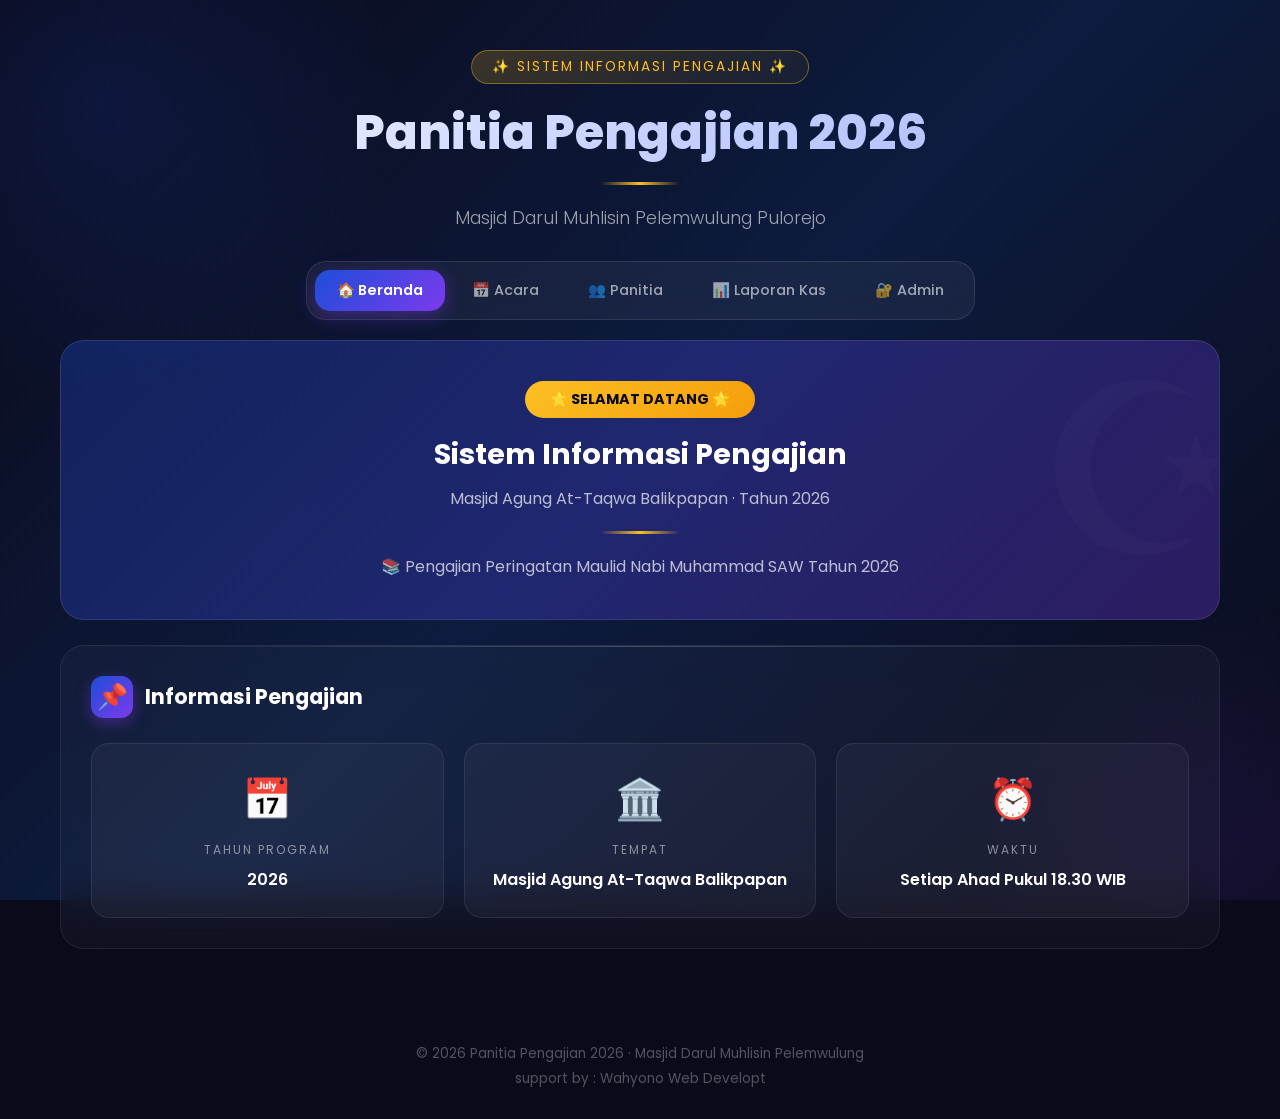
==== commit 2e92d8b1: "Update print statement from 'Hello' to 'Goodbye'" ====
--- a/index.html
+++ b/index.html
@@ -786,14 +786,14 @@
       <div class="header-badge">✨ SISTEM INFORMASI PENGAJIAN ✨</div>
       <h1>Panitia Pengajian 2026</h1>
       <div class="gold-line"></div>
-      <p class="subtitle">Masjid Agung At-Taqwa Balikpapan</p>
+      <p class="subtitle">Masjid Darul Muhlisin Pelemwulung Pulorejo</p>
     </header>
 
     <!-- TAB NAVIGATION -->
     <div class="tab-wrapper">
       <div class="tab-nav">
         <button class="tab-btn active" onclick="bukaTab('home', this)">🏠 Beranda</button>
-        <button class="tab-btn" onclick="bukaTab('jadwal', this)">📅 Jadwal</button>
+        <button class="tab-btn" onclick="bukaTab('jadwal', this)">📅 Acara</button>
         <button class="tab-btn" onclick="bukaTab('panitia', this)">👥 Panitia</button>
         <button class="tab-btn" onclick="bukaTab('laporan', this)">📊 Laporan Kas</button>
         <a href="admin.html" class="tab-btn">🔐 Admin</a>
@@ -807,9 +807,9 @@
         <div class="welcome-banner">
           <div class="welcome-badge">🌟 SELAMAT DATANG 🌟</div>
           <h2>Sistem Informasi Pengajian</h2>
-          <p id="tahun-info">Masjid Agung At-Taqwa Balikpapan · Tahun 2026</p>
+          <p id="tahun-info">Masjid Darul Muhlisin · Tahun 2026</p>
           <div class="gold-line"></div>
-          <p>📚 Kajian Kitab · Setiap Ahad · Pukul 18.30 WIB</p>
+          <p>📚 Pengajian Peringatan Maulid Nabi Muhammad SAW Tahun 2026</p>
         </div>
 
         <div class="card">
@@ -933,8 +933,8 @@
     </div><!-- end container -->
 
     <footer>
-      <p>© <span id="footer-year"></span> Panitia Pengajian 2026 · Masjid Agung At-Taqwa Balikpapan</p>
-      <p style="margin-top: 5px;">Dibuat dengan ❤️ menggunakan GitHub Pages</p>
+      <p>© <span id="footer-year"></span> Panitia Pengajian 2026 · Masjid Darul Muhlisin Pelemwulung</p>
+      <p style="margin-top: 5px;">support by : Wahyono Web Developt</p>
     </footer>
   </div>
 
@@ -1031,8 +1031,8 @@
               <tr>
                 <th>No</th>
                 <th>Tanggal</th>
-                <th>Pemateri</th>
-                <th>Tema Kajian</th>
+                <th>Acara</th>
+                <th>Tempat</th>
               </tr>
             </thead>
             <tbody>
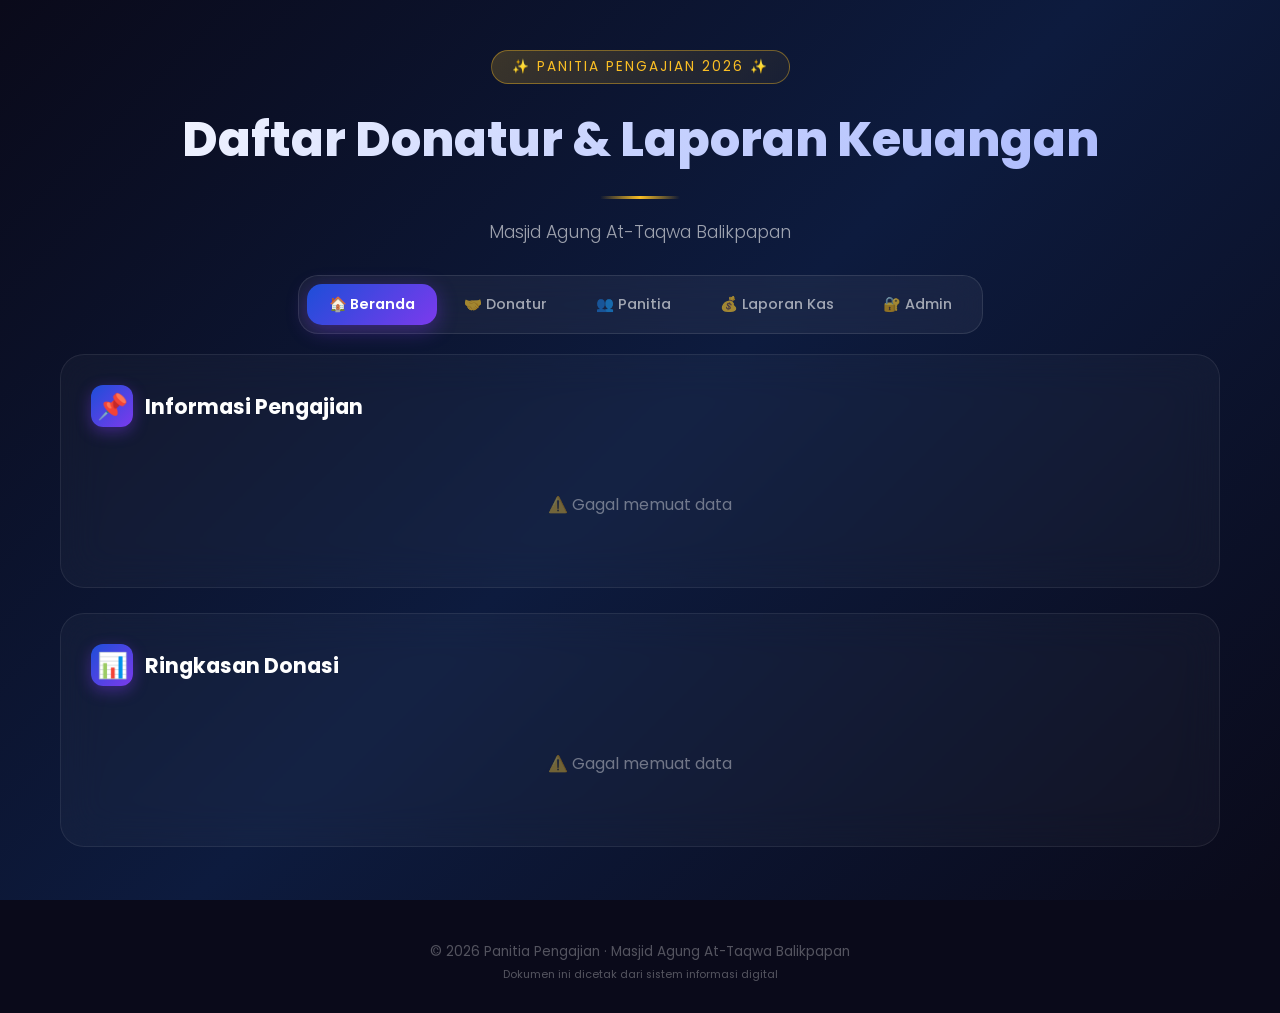
==== commit 4b424cdd: "Update index.html" ====
--- a/index.html
+++ b/index.html
@@ -3,7 +3,7 @@
 <head>
   <meta charset="UTF-8">
   <meta name="viewport" content="width=device-width, initial-scale=1.0">
-  <title>Panitia Pengajian 2026 - Dusun pelemwulung Desa Pulorejo</title>
+  <title>Panitia Pengajian 2026 - Masjid Agung At-Taqwa Balikpapan</title>
   <style>
     @import url('https://fonts.googleapis.com/css2?family=Poppins:wght@300;400;500;600;700;800&display=swap');
 
@@ -17,7 +17,6 @@
       overflow-x: hidden;
     }
 
-    /* ===== ANIMATED BACKGROUND ===== */
     .bg-animated {
       position: fixed;
       top: 0; left: 0;
@@ -25,34 +24,7 @@
       z-index: 0;
       background: linear-gradient(135deg, #0a0a1a 0%, #0d1b3e 50%, #0a0a1a 100%);
       overflow: hidden;
-    }
-
-    .bg-animated::before {
-      content: '';
-      position: absolute;
-      width: 600px; height: 600px;
-      background: radial-gradient(circle, rgba(29,78,216,0.15) 0%, transparent 70%);
-      top: -200px; left: -200px;
-      animation: float1 8s ease-in-out infinite;
-    }
-
-    .bg-animated::after {
-      content: '';
-      position: absolute;
-      width: 500px; height: 500px;
-      background: radial-gradient(circle, rgba(124,58,237,0.1) 0%, transparent 70%);
-      bottom: -200px; right: -200px;
-      animation: float2 10s ease-in-out infinite;
-    }
-
-    @keyframes float1 {
-      0%, 100% { transform: translate(0, 0); }
-      50% { transform: translate(80px, 80px); }
-    }
-
-    @keyframes float2 {
-      0%, 100% { transform: translate(0, 0); }
-      50% { transform: translate(-80px, -80px); }
+      pointer-events: none;
     }
 
     .content-wrapper {
@@ -60,12 +32,10 @@
       z-index: 1;
     }
 
-    /* ===== HEADER ===== */
     header {
       text-align: center;
       padding: 50px 20px 30px;
       color: white;
-      position: relative;
     }
 
     .header-badge {
@@ -78,7 +48,6 @@
       font-size: 0.85em;
       letter-spacing: 2px;
       margin-bottom: 20px;
-      backdrop-filter: blur(10px);
     }
 
     header h1 {
@@ -87,10 +56,7 @@
       background: linear-gradient(135deg, #ffffff 0%, #c7d2fe 50%, #a5b4fc 100%);
       -webkit-background-clip: text;
       -webkit-text-fill-color: transparent;
-      background-clip: text;
       margin-bottom: 10px;
-      text-shadow: none;
-      line-height: 1.2;
     }
 
     header .subtitle {
@@ -106,7 +72,6 @@
       margin: 20px auto;
     }
 
-    /* ===== TAB NAVIGATION ===== */
     .tab-wrapper {
       display: flex;
       justify-content: center;
@@ -140,11 +105,7 @@
       display: inline-block;
     }
 
-    .tab-btn:hover {
-      color: white;
-      background: rgba(255,255,255,0.08);
-    }
-
+    .tab-btn:hover { color: white; background: rgba(255,255,255,0.08); }
     .tab-btn.active {
       background: linear-gradient(135deg, #1d4ed8, #7c3aed);
       color: white;
@@ -152,14 +113,12 @@
       box-shadow: 0 5px 20px rgba(124,58,237,0.4);
     }
 
-    /* ===== CONTAINER ===== */
     .container {
       max-width: 1200px;
       margin: 0 auto;
       padding: 0 20px 40px;
     }
 
-    /* ===== CARD ===== */
     .card {
       background: rgba(255,255,255,0.03);
       border: 1px solid rgba(255,255,255,0.08);
@@ -167,22 +126,6 @@
       padding: 30px;
       margin-bottom: 25px;
       backdrop-filter: blur(20px);
-      position: relative;
-      overflow: hidden;
-      transition: transform 0.3s, box-shadow 0.3s;
-    }
-
-    .card::before {
-      content: '';
-      position: absolute;
-      top: 0; left: 0; right: 0;
-      height: 1px;
-      background: linear-gradient(90deg, transparent, rgba(255,255,255,0.2), transparent);
-    }
-
-    .card:hover {
-      transform: translateY(-2px);
-      box-shadow: 0 20px 60px rgba(0,0,0,0.3);
     }
 
     .card-title {
@@ -195,9 +138,8 @@
       gap: 12px;
     }
 
-    .card-title .title-icon {
-      width: 42px;
-      height: 42px;
+    .title-icon {
+      width: 42px; height: 42px;
       background: linear-gradient(135deg, #1d4ed8, #7c3aed);
       border-radius: 12px;
       display: flex;
@@ -207,56 +149,10 @@
       box-shadow: 0 5px 15px rgba(124,58,237,0.4);
     }
 
-    /* ===== TAB CONTENT ===== */
     .tab-content { display: none; }
     .tab-content.active { display: block; }
 
-    /* ===== WELCOME BANNER ===== */
-    .welcome-banner {
-      background: linear-gradient(135deg, rgba(29,78,216,0.3) 0%, rgba(124,58,237,0.3) 100%);
-      border: 1px solid rgba(255,255,255,0.1);
-      border-radius: 24px;
-      padding: 40px;
-      text-align: center;
-      margin-bottom: 25px;
-      position: relative;
-      overflow: hidden;
-    }
-
-    .welcome-banner::before {
-      content: '☪';
-      position: absolute;
-      font-size: 15em;
-      color: rgba(255,255,255,0.02);
-      top: -50px;
-      right: -30px;
-      font-style: normal;
-    }
-
-    .welcome-banner h2 {
-      color: white;
-      font-size: 1.8em;
-      font-weight: 700;
-      margin-bottom: 10px;
-    }
-
-    .welcome-banner p {
-      color: rgba(255,255,255,0.7);
-      font-size: 1em;
-    }
-
-    .welcome-badge {
-      display: inline-block;
-      background: linear-gradient(135deg, #fbbf24, #f59e0b);
-      color: #0a0a1a;
-      padding: 8px 25px;
-      border-radius: 30px;
-      font-weight: 700;
-      font-size: 0.9em;
-      margin-bottom: 15px;
-    }
-
-    /* ===== INFO GRID ===== */
+    /* Info Grid */
     .info-grid {
       display: grid;
       grid-template-columns: repeat(auto-fit, minmax(220px, 1fr));
@@ -269,19 +165,9 @@
       padding: 25px;
       border-radius: 18px;
       text-align: center;
-      transition: all 0.3s;
-    }
-
-    .info-item:hover {
-      background: rgba(255,255,255,0.07);
-      border-color: rgba(255,255,255,0.15);
-    }
-
-    .info-item .icon {
-      font-size: 2.5em;
-      margin-bottom: 12px;
-    }
-
+    }
+
+    .info-item .icon { font-size: 2.5em; margin-bottom: 12px; }
     .info-item .label {
       color: rgba(255,255,255,0.5);
       font-size: 0.75em;
@@ -289,25 +175,18 @@
       letter-spacing: 2px;
       margin-bottom: 8px;
     }
-
-    .info-item .value {
-      color: white;
-      font-size: 1em;
-      font-weight: 600;
-    }
-
-    /* ===== TABLE STYLES ===== */
+    .info-item .value { color: white; font-size: 1em; font-weight: 600; }
+
+    /* Table Styles */
     .table-wrapper { overflow-x: auto; }
-
+    
     table {
       width: 100%;
       border-collapse: collapse;
     }
 
-    thead tr {
-      background: rgba(255,255,255,0.05);
-    }
-
+    thead tr { background: rgba(255,255,255,0.05); }
+    
     th {
       padding: 15px 18px;
       text-align: left;
@@ -323,10 +202,7 @@
       border-bottom: 1px solid rgba(255,255,255,0.04);
       transition: background 0.2s;
     }
-
-    tbody tr:hover {
-      background: rgba(255,255,255,0.04);
-    }
+    tbody tr:hover { background: rgba(255,255,255,0.04); }
 
     td {
       padding: 15px 18px;
@@ -334,17 +210,56 @@
       font-size: 0.95em;
     }
 
-    .pertemuan-badge {
-      background: linear-gradient(135deg, #1d4ed8, #7c3aed);
+    /* Donatur Specific */
+    .nominal {
+      color: #fbbf24;
+      font-weight: 700;
+      font-size: 1.05em;
+    }
+
+    .alamat-cell {
+      color: rgba(255,255,255,0.6);
+      font-size: 0.9em;
+      max-width: 300px;
+      line-height: 1.4;
+    }
+
+    .total-box {
+      background: linear-gradient(135deg, rgba(251,191,36,0.15), rgba(251,191,36,0.05));
+      border: 1px solid rgba(251,191,36,0.3);
+      border-radius: 16px;
+      padding: 25px;
+      margin-top: 20px;
+      display: flex;
+      justify-content: space-between;
+      align-items: center;
+      flex-wrap: wrap;
+      gap: 15px;
+    }
+
+    .total-label { color: rgba(255,255,255,0.6); font-size: 0.9em; }
+    .total-value { 
+      color: #fbbf24; 
+      font-size: 2em; 
+      font-weight: 800; 
+    }
+
+    .btn-print {
+      background: linear-gradient(135deg, #059669, #10b981);
       color: white;
-      padding: 5px 14px;
-      border-radius: 20px;
-      font-weight: 700;
-      font-size: 0.85em;
-      box-shadow: 0 3px 10px rgba(124,58,237,0.3);
-    }
-
-    /* ===== COMMITTEE ===== */
+      border: none;
+      padding: 12px 25px;
+      border-radius: 12px;
+      cursor: pointer;
+      font-family: 'Poppins', sans-serif;
+      font-weight: 600;
+      display: inline-flex;
+      align-items: center;
+      gap: 8px;
+      font-size: 0.95em;
+    }
+
+    /* Committee */
     .committee-grid {
       display: grid;
       grid-template-columns: repeat(auto-fit, minmax(200px, 1fr));
@@ -357,425 +272,122 @@
       padding: 20px;
       border-radius: 15px;
       text-align: center;
-      transition: all 0.3s;
-      position: relative;
-      overflow: hidden;
-    }
-
-    .committee-item::before {
-      content: '';
-      position: absolute;
-      bottom: 0; left: 0; right: 0;
-      height: 3px;
-      background: linear-gradient(90deg, #1d4ed8, #7c3aed);
-    }
-
-    .committee-item:hover {
-      background: rgba(255,255,255,0.07);
-      transform: translateY(-3px);
-    }
-
-    .committee-item .avatar {
-      width: 50px;
-      height: 50px;
-      background: linear-gradient(135deg, #1d4ed8, #7c3aed);
-      border-radius: 50%;
-      display: flex;
-      align-items: center;
-      justify-content: center;
-      font-size: 1.4em;
-      margin: 0 auto 12px;
-    }
-
-    .committee-item .name {
-      font-weight: 600;
-      color: white;
-      margin-bottom: 5px;
-    }
-
-    .committee-item .role {
-      color: rgba(255,255,255,0.5);
-      font-size: 0.85em;
-    }
-
-    /* ===== KAS - SUMMARY CARDS ===== */
-    .kas-summary {
-      display: grid;
-      grid-template-columns: repeat(auto-fit, minmax(220px, 1fr));
-      gap: 20px;
-      margin-bottom: 30px;
-    }
-
+    }
+    .committee-item .name { font-weight: 600; color: white; margin-bottom: 5px; }
+    .committee-item .role { color: rgba(255,255,255,0.5); font-size: 0.9em; }
+
+    /* Kas Styles (simplified) */
     .summary-card {
-      border-radius: 20px;
-      padding: 28px;
-      position: relative;
-      overflow: hidden;
-      transition: transform 0.3s;
-    }
-
-    .summary-card:hover {
-      transform: translateY(-5px);
-    }
-
-    .summary-card.saldo {
-      background: linear-gradient(135deg, #065f46 0%, #047857 50%, #059669 100%);
-      box-shadow: 0 15px 40px rgba(5,150,105,0.3);
-    }
-
-    .summary-card.masuk {
-      background: linear-gradient(135deg, #1e3a8a 0%, #1d4ed8 50%, #2563eb 100%);
-      box-shadow: 0 15px 40px rgba(29,78,216,0.3);
-    }
-
-    .summary-card.keluar {
-      background: linear-gradient(135deg, #7f1d1d 0%, #991b1b 50%, #dc2626 100%);
-      box-shadow: 0 15px 40px rgba(220,38,38,0.3);
-    }
-
-    .summary-card.pertemuan {
-      background: linear-gradient(135deg, #4c1d95 0%, #6d28d9 50%, #7c3aed 100%);
-      box-shadow: 0 15px 40px rgba(124,58,237,0.3);
-    }
-
-    .summary-card::before {
-      content: '';
-      position: absolute;
-      top: -30px; right: -30px;
-      width: 120px; height: 120px;
-      border-radius: 50%;
-      background: rgba(255,255,255,0.08);
-    }
-
-    .summary-card::after {
-      content: '';
-      position: absolute;
-      bottom: -50px; left: -20px;
-      width: 150px; height: 150px;
-      border-radius: 50%;
-      background: rgba(255,255,255,0.05);
-    }
-
-    .summary-card .s-icon {
-      font-size: 2.5em;
-      margin-bottom: 15px;
-      position: relative;
-      z-index: 1;
-    }
-
-    .summary-card .s-label {
-      color: rgba(255,255,255,0.7);
-      font-size: 0.8em;
-      text-transform: uppercase;
-      letter-spacing: 2px;
-      margin-bottom: 8px;
-      position: relative;
-      z-index: 1;
-    }
-
-    .summary-card .s-amount {
-      color: white;
-      font-size: 1.6em;
-      font-weight: 800;
-      position: relative;
-      z-index: 1;
-      line-height: 1.2;
-    }
-
-    .summary-card .s-sub {
-      color: rgba(255,255,255,0.5);
-      font-size: 0.8em;
-      margin-top: 8px;
-      position: relative;
-      z-index: 1;
-    }
-
-    /* ===== LAPORAN SECTION ===== */
-    .laporan-header {
-      display: flex;
-      justify-content: space-between;
-      align-items: center;
-      margin-bottom: 20px;
-      flex-wrap: wrap;
-      gap: 10px;
-    }
-
-    .filter-group {
-      display: flex;
-      gap: 10px;
-      flex-wrap: wrap;
-    }
-
-    .filter-select {
-      background: rgba(255,255,255,0.07);
-      border: 1px solid rgba(255,255,255,0.12);
-      color: white;
-      padding: 8px 15px;
-      border-radius: 10px;
-      font-family: 'Poppins', sans-serif;
-      font-size: 0.9em;
-      cursor: pointer;
-      outline: none;
-    }
-
-    .filter-select option {
-      background: #1a1a2e;
-      color: white;
-    }
-
-    /* ===== CHART BAR ===== */
-    .chart-container {
-      margin: 20px 0;
-    }
-
-    .chart-bar-item {
-      display: flex;
-      align-items: center;
-      gap: 15px;
-      margin-bottom: 12px;
-    }
-
-    .chart-bar-label {
-      color: rgba(255,255,255,0.7);
-      font-size: 0.85em;
-      width: 120px;
-      flex-shrink: 0;
-      text-align: right;
-    }
-
-    .chart-bar-track {
-      flex: 1;
-      height: 12px;
-      background: rgba(255,255,255,0.05);
-      border-radius: 10px;
-      overflow: hidden;
-    }
-
-    .chart-bar-fill {
-      height: 100%;
-      border-radius: 10px;
-      transition: width 1s ease;
-    }
-
-    .chart-bar-fill.masuk {
-      background: linear-gradient(90deg, #1d4ed8, #3b82f6);
-    }
-
-    .chart-bar-fill.keluar {
-      background: linear-gradient(90deg, #991b1b, #ef4444);
-    }
-
-    .chart-bar-value {
-      color: white;
-      font-size: 0.85em;
-      font-weight: 600;
-      width: 130px;
-      flex-shrink: 0;
-    }
-
-    /* ===== TRANSAKSI TABLE ===== */
-    .transaksi-masuk { color: #34d399; font-weight: 700; }
-    .transaksi-keluar { color: #f87171; font-weight: 700; }
-
-    .badge-jenis {
-      padding: 5px 12px;
-      border-radius: 20px;
-      font-size: 0.78em;
-      font-weight: 700;
-      letter-spacing: 0.5px;
-    }
-
-    .badge-masuk {
-      background: rgba(52,211,153,0.15);
-      color: #34d399;
-      border: 1px solid rgba(52,211,153,0.3);
-    }
-
-    .badge-keluar {
-      background: rgba(248,113,113,0.15);
-      color: #f87171;
-      border: 1px solid rgba(248,113,113,0.3);
-    }
-
-    .kategori-tag {
-      background: rgba(165,180,252,0.1);
-      color: #a5b4fc;
-      padding: 4px 12px;
-      border-radius: 15px;
-      font-size: 0.82em;
-      border: 1px solid rgba(165,180,252,0.2);
-    }
-
-    /* ===== RINGKASAN SECTION ===== */
-    .ringkasan-grid {
-      display: grid;
-      grid-template-columns: 1fr 1fr;
-      gap: 25px;
-      margin-bottom: 25px;
-    }
-
-    .ringkasan-card {
-      background: rgba(255,255,255,0.03);
-      border: 1px solid rgba(255,255,255,0.08);
-      border-radius: 18px;
-      padding: 25px;
-    }
-
-    .ringkasan-card h3 {
-      color: white;
-      font-size: 1.05em;
-      margin-bottom: 18px;
-      display: flex;
-      align-items: center;
-      gap: 10px;
-    }
-
-    .kategori-row {
-      display: flex;
-      justify-content: space-between;
-      align-items: center;
-      padding: 10px 0;
-      border-bottom: 1px solid rgba(255,255,255,0.04);
-    }
-
-    .kategori-row:last-child { border-bottom: none; }
-
-    .kategori-row .k-name {
-      color: rgba(255,255,255,0.7);
-      font-size: 0.9em;
-    }
-
-    .kategori-row .k-amount {
-      font-weight: 600;
-      font-size: 0.9em;
-    }
-
-    .k-amount.masuk { color: #34d399; }
-    .k-amount.keluar { color: #f87171; }
-
-    /* ===== SALDO PROGRESS ===== */
-    .saldo-progress {
       background: rgba(255,255,255,0.04);
       border: 1px solid rgba(255,255,255,0.08);
-      border-radius: 18px;
-      padding: 25px;
-      margin-bottom: 25px;
-    }
-
-    .progress-label {
-      display: flex;
-      justify-content: space-between;
-      margin-bottom: 10px;
-    }
-
-    .progress-label span {
-      color: rgba(255,255,255,0.7);
-      font-size: 0.85em;
-    }
-
-    .progress-track {
-      height: 20px;
-      background: rgba(255,255,255,0.05);
-      border-radius: 10px;
-      overflow: hidden;
-      position: relative;
-    }
-
-    .progress-masuk {
-      height: 100%;
-      background: linear-gradient(90deg, #1d4ed8, #3b82f6);
-      border-radius: 10px;
-      display: flex;
-      align-items: center;
-      justify-content: center;
-      font-size: 0.75em;
-      color: white;
-      font-weight: 600;
-      transition: width 1s ease;
-    }
-
-    /* ===== FOOTER ===== */
+      border-radius: 16px;
+      padding: 20px;
+      text-align: center;
+    }
+    .summary-card .s-icon { font-size: 2em; margin-bottom: 10px; }
+    .summary-card .s-label { color: rgba(255,255,255,0.5); font-size: 0.8em; }
+    .summary-card .s-amount { color: white; font-size: 1.3em; font-weight: 700; margin-top: 5px; }
+
     footer {
       text-align: center;
       padding: 30px;
       color: rgba(255,255,255,0.3);
       font-size: 0.85em;
-      position: relative;
-      z-index: 1;
-    }
-
-    /* ===== LOADING ===== */
-    .loading {
-      text-align: center;
-      padding: 40px;
-      color: rgba(255,255,255,0.4);
-    }
-
-    .loading::after {
-      content: '';
-      display: inline-block;
-      width: 20px; height: 20px;
-      border: 3px solid rgba(255,255,255,0.1);
-      border-top-color: #7c3aed;
-      border-radius: 50%;
-      animation: spin 1s linear infinite;
-      margin-left: 10px;
-      vertical-align: middle;
-    }
-
-    @keyframes spin { to { transform: rotate(360deg); } }
-
-    /* ===== RESPONSIVE ===== */
+    }
+
+    /* ===== PRINT STYLES ===== */
+    @media print {
+      body {
+        background: white !important;
+        color: black !important;
+        font-family: 'Times New Roman', serif;
+      }
+
+      .bg-animated, .tab-wrapper, .btn-print, footer { display: none !important; }
+
+      .content-wrapper {
+        position: static;
+        z-index: auto;
+      }
+
+      header {
+        padding: 20px !important;
+        color: black !important;
+        border-bottom: 2px solid #000;
+        margin-bottom: 20px;
+      }
+
+      header h1 {
+        background: none !important;
+        -webkit-text-fill-color: black !important;
+        color: black !important;
+        font-size: 24pt !important;
+        font-weight: bold !important;
+      }
+
+      .header-badge, .subtitle { color: #333 !important; border: 1px solid #333; }
+
+      .container { max-width: 100%; padding: 0 20px; }
+
+      .card {
+        background: white !important;
+        border: 1px solid #ddd !important;
+        box-shadow: none !important;
+        page-break-inside: avoid;
+      }
+
+      .card-title {
+        color: black !important;
+        border-bottom: 2px solid #000;
+        padding-bottom: 10px;
+        font-size: 14pt;
+      }
+
+      .title-icon { display: none !important; }
+
+      table {
+        width: 100%;
+        border: 1px solid #333;
+      }
+
+      th {
+        background: #f0f0f0 !important;
+        color: black !important;
+        border: 1px solid #333;
+        font-weight: bold;
+        padding: 10px;
+      }
+
+      td {
+        color: black !important;
+        border: 1px solid #ccc;
+        padding: 10px;
+      }
+
+      .nominal { color: #000 !important; font-weight: bold; }
+      .alamat-cell { color: #333 !important; max-width: none; }
+
+      .total-box {
+        background: #f9f9f9 !important;
+        border: 2px solid #333 !important;
+        color: black !important;
+      }
+      .total-value { color: black !important; }
+
+      /* Page break handling */
+      .page-break { page-break-before: always; }
+
+      /* Ensure donatur table is first if printing donatur page */
+      #tab-donatur { display: block !important; }
+      #tab-home, #tab-panitia, #tab-kas { display: none !important; }
+    }
+
+    .loading { text-align: center; padding: 40px; color: rgba(255,255,255,0.4); }
+    
     @media (max-width: 768px) {
       header h1 { font-size: 2em; }
-      .ringkasan-grid { grid-template-columns: 1fr; }
-      .card { padding: 20px; }
-      th, td { padding: 10px 12px; font-size: 0.85em; }
-      .summary-card .s-amount { font-size: 1.2em; }
-    }
-
-    /* ===== DIVIDER ===== */
-    .divider {
-      height: 1px;
-      background: linear-gradient(90deg, transparent, rgba(255,255,255,0.1), transparent);
-      margin: 20px 0;
-    }
-
-    /* ===== PERIODE BADGE ===== */
-    .periode-info {
-      display: inline-flex;
-      align-items: center;
-      gap: 8px;
-      background: rgba(251,191,36,0.1);
-      border: 1px solid rgba(251,191,36,0.2);
-      color: #fbbf24;
-      padding: 6px 15px;
-      border-radius: 20px;
-      font-size: 0.82em;
-      font-weight: 500;
-    }
-
-    /* ===== TREND INDICATOR ===== */
-    .trend {
-      display: inline-flex;
-      align-items: center;
-      gap: 4px;
-      font-size: 0.8em;
-      padding: 3px 8px;
-      border-radius: 10px;
-    }
-
-    .trend.up { background: rgba(52,211,153,0.1); color: #34d399; }
-    .trend.down { background: rgba(248,113,113,0.1); color: #f87171; }
-
-    /* Empty State */
-    .empty-state {
-      text-align: center;
-      padding: 40px;
-      color: rgba(255,255,255,0.3);
-    }
-
-    .empty-state .empty-icon { font-size: 3em; margin-bottom: 15px; }
+      .total-value { font-size: 1.5em; }
+    }
   </style>
 </head>
 <body>
@@ -783,576 +395,317 @@
 
   <div class="content-wrapper">
     <header>
-      <div class="header-badge">✨ SISTEM INFORMASI PENGAJIAN ✨</div>
-      <h1>Panitia Pengajian 2026</h1>
+      <div class="header-badge">✨ PANITIA PENGAJIAN 2026 ✨</div>
+      <h1>Daftar Donatur & Laporan Keuangan</h1>
       <div class="gold-line"></div>
-      <p class="subtitle">Masjid Darul Muhlisin Pelemwulung Pulorejo</p>
+      <p class="subtitle">Masjid Agung At-Taqwa Balikpapan</p>
     </header>
 
-    <!-- TAB NAVIGATION -->
     <div class="tab-wrapper">
       <div class="tab-nav">
         <button class="tab-btn active" onclick="bukaTab('home', this)">🏠 Beranda</button>
-        <button class="tab-btn" onclick="bukaTab('jadwal', this)">📅 Acara</button>
+        <button class="tab-btn" onclick="bukaTab('donatur', this)">🤝 Donatur</button>
         <button class="tab-btn" onclick="bukaTab('panitia', this)">👥 Panitia</button>
-        <button class="tab-btn" onclick="bukaTab('laporan', this)">📊 Laporan Kas</button>
+        <button class="tab-btn" onclick="bukaTab('kas', this)">💰 Laporan Kas</button>
         <a href="admin.html" class="tab-btn">🔐 Admin</a>
       </div>
     </div>
 
     <div class="container">
 
-      <!-- ===== TAB HOME ===== -->
+      <!-- TAB HOME -->
       <div id="tab-home" class="tab-content active">
-        <div class="welcome-banner">
-          <div class="welcome-badge">🌟 SELAMAT DATANG 🌟</div>
-          <h2>Sistem Informasi Pengajian</h2>
-          <p id="tahun-info">Masjid Darul Muhlisin · Tahun 2026</p>
-          <div class="gold-line"></div>
-          <p>📚 Pengajian Peringatan Maulid Nabi Muhammad SAW Tahun 2026</p>
-        </div>
-
         <div class="card">
-          <div class="card-title">
-            <div class="title-icon">📌</div>
-            Informasi Pengajian
-          </div>
+          <div class="card-title"><div class="title-icon">📌</div> Informasi Pengajian</div>
           <div class="info-grid" id="info-container">
-            <div class="loading">Memuat data</div>
+            <div class="loading">Memuat...</div>
+          </div>
+        </div>
+
+        <div class="card">
+          <div class="card-title"><div class="title-icon">📊</div> Ringkasan Donasi</div>
+          <div id="ringkasan-donasi">
+            <div class="loading">Memuat data donatur...</div>
           </div>
         </div>
       </div>
 
-      <!-- ===== TAB JADWAL ===== -->
-      <div id="tab-jadwal" class="tab-content">
+      <!-- TAB DONATUR (Mengganti Jadwal) -->
+      <div id="tab-donatur" class="tab-content">
         <div class="card">
-          <div class="card-title">
-            <div class="title-icon">📅</div>
-            Jadwal Pengajian 2026
-          </div>
-          <div id="jadwal-container">
-            <div class="loading">Memuat jadwal</div>
+          <div style="display:flex; justify-content:space-between; align-items:center; margin-bottom:20px; flex-wrap:wrap; gap:10px;">
+            <div class="card-title" style="margin-bottom:0;">
+              <div class="title-icon">🤝</div>
+              Daftar Donatur
+            </div>
+            <button class="btn-print" onclick="window.print()">🖨️ Cetak Laporan Donatur</button>
+          </div>
+
+          <div class="table-wrapper">
+            <table id="tabel-donatur">
+              <thead>
+                <tr>
+                  <th style="width:5%">No</th>
+                  <th style="width:20%">Nama Donatur</th>
+                  <th style="width:35%">Alamat</th>
+                  <th style="width:20%">Nominal</th>
+                  <th style="width:20%">Tanggal</th>
+                </tr>
+              </thead>
+              <tbody id="donatur-body">
+                <tr><td colspan="5" style="text-align:center; padding:40px;">Memuat data...</td></tr>
+              </tbody>
+            </table>
+          </div>
+
+          <div class="total-box" id="total-donasi-box" style="display:none;">
+            <div>
+              <div class="total-label">TOTAL DANA TERKUMPUL</div>
+              <div class="total-value" id="total-donasi">Rp 0</div>
+            </div>
+            <div style="text-align:right; color:rgba(255,255,255,0.6); font-size:0.9em;">
+              <div>Jumlah Donatur: <strong id="jumlah-donatur" style="color:white;">0</strong> orang</div>
+              <div style="margin-top:5px; font-size:0.8em;">Dicetak: <span id="tanggal-cetak"></span></div>
+            </div>
+          </div>
+
+          <div style="margin-top:30px; padding:20px; background:rgba(255,255,255,0.03); border-radius:12px; border:1px solid rgba(255,255,255,0.08);">
+            <h4 style="color:#fbbf24; margin-bottom:10px; font-size:0.95em;">📝 Keterangan:</h4>
+            <p style="color:rgba(255,255,255,0.6); font-size:0.85em; line-height:1.6;">
+              Daftar di atas merupakan donatur yang telah berkontribusi dalam kegiatan Pengajian 2026. 
+              Semoga Allah SWT membalas kebaikan para donatur dengan berlipat ganda. Aamiin.
+            </p>
           </div>
         </div>
       </div>
 
-      <!-- ===== TAB PANITIA ===== -->
+      <!-- TAB PANITIA -->
       <div id="tab-panitia" class="tab-content">
         <div class="card">
-          <div class="card-title">
-            <div class="title-icon">👥</div>
-            Susunan Panitia Pengajian 2026
-          </div>
+          <div class="card-title"><div class="title-icon">👥</div> Susunan Panitia</div>
           <div class="committee-grid" id="panitia-container">
-            <div class="loading">Memuat data</div>
+            <div class="loading">Memuat data...</div>
           </div>
         </div>
       </div>
 
-      <!-- ===== TAB LAPORAN KAS ===== -->
-      <div id="tab-laporan" class="tab-content">
-
-        <!-- Summary Cards -->
-        <div class="kas-summary" id="kas-summary">
-          <div class="loading">Memuat data kas</div>
-        </div>
-
-        <!-- Progress Bar Pemasukan vs Pengeluaran -->
-        <div class="saldo-progress" id="progress-container"></div>
-
-        <!-- Filter & Header -->
+      <!-- TAB KAS (LAPORAN) -->
+      <div id="tab-kas" class="tab-content">
         <div class="card">
-          <div class="laporan-header">
-            <div class="card-title" style="margin-bottom: 0;">
-              <div class="title-icon">📊</div>
-              Ringkasan Per Kategori
+          <div style="display:flex; justify-content:space-between; align-items:center; margin-bottom:20px; flex-wrap:wrap; gap:10px;">
+            <div class="card-title" style="margin-bottom:0;">
+              <div class="title-icon">💰</div>
+              Laporan Keuangan
             </div>
-            <div class="filter-group">
-              <select class="filter-select" id="filterBulan" onchange="filterTransaksi()">
-                <option value="semua">Semua Bulan</option>
-                <option value="0">Januari</option>
-                <option value="1">Februari</option>
-                <option value="2">Maret</option>
-                <option value="3">April</option>
-                <option value="4">Mei</option>
-                <option value="5">Juni</option>
-                <option value="6">Juli</option>
-                <option value="7">Agustus</option>
-                <option value="8">September</option>
-                <option value="9">Oktober</option>
-                <option value="10">November</option>
-                <option value="11">Desember</option>
-              </select>
-              <select class="filter-select" id="filterJenis" onchange="filterTransaksi()">
-                <option value="semua">Semua Jenis</option>
-                <option value="masuk">Pemasukan</option>
-                <option value="keluar">Pengeluaran</option>
-              </select>
+            <button class="btn-print" onclick="window.print()">🖨️ Cetak Laporan</button>
+          </div>
+
+          <div class="info-grid" style="margin-bottom:25px;">
+            <div class="summary-card">
+              <div class="s-icon">💰</div>
+              <div class="s-label">Saldo Kas</div>
+              <div class="s-amount" id="kas-saldo">Rp 0</div>
             </div>
-          </div>
-
-          <div class="divider"></div>
-
-          <!-- Ringkasan Kategori -->
-          <div class="ringkasan-grid" id="ringkasan-grid">
-            <div class="loading">Memuat ringkasan</div>
-          </div>
-
-          <!-- Chart -->
-          <div class="card-title" style="margin-top: 10px;">
-            <div class="title-icon">📈</div>
-            Grafik Kategori Pengeluaran
-          </div>
-          <div id="chart-container" class="chart-container"></div>
-        </div>
-
-        <!-- Tabel Transaksi Lengkap -->
-        <div class="card">
-          <div class="laporan-header">
-            <div class="card-title" style="margin-bottom: 0;">
-              <div class="title-icon">📋</div>
-              Daftar Transaksi Lengkap
+            <div class="summary-card">
+              <div class="s-icon">📥</div>
+              <div class="s-label">Total Masuk</div>
+              <div class="s-amount" id="kas-masuk" style="color:#34d399;">Rp 0</div>
             </div>
-            <div id="total-filter-info" class="periode-info">
-              📊 Semua transaksi
+            <div class="summary-card">
+              <div class="s-icon">📤</div>
+              <div class="s-label">Total Keluar</div>
+              <div class="s-amount" id="kas-keluar" style="color:#f87171;">Rp 0</div>
             </div>
           </div>
-          <div class="divider"></div>
-          <div id="transaksi-container">
-            <div class="loading">Memuat transaksi</div>
-          </div>
-
-          <!-- Total Tabel -->
-          <div class="divider"></div>
-          <div id="total-transaksi" style="text-align: right; padding: 10px 18px;"></div>
-        </div>
-
+
+          <div class="table-wrapper">
+            <table>
+              <thead>
+                <tr>
+                  <th>Tanggal</th>
+                  <th>Jenis</th>
+                  <th>Kategori</th>
+                  <th>Keterangan</th>
+                  <th style="text-align:right;">Jumlah</th>
+                </tr>
+              </thead>
+              <tbody id="kas-body">
+                <tr><td colspan="5" style="text-align:center; padding:40px;">Memuat data...</td></tr>
+              </tbody>
+            </table>
+          </div>
+        </div>
       </div>
-      <!-- END TAB LAPORAN -->
-
-    </div><!-- end container -->
+
+    </div>
 
     <footer>
-      <p>© <span id="footer-year"></span> Panitia Pengajian 2026 · Masjid Darul Muhlisin Pelemwulung</p>
-      <p style="margin-top: 5px;">support by : Wahyono Web Developt</p>
+      <p>© 2026 Panitia Pengajian · Masjid Agung At-Taqwa Balikpapan</p>
+      <p style="margin-top:5px; font-size:0.8em;">Dokumen ini dicetak dari sistem informasi digital</p>
     </footer>
   </div>
 
   <script>
-    // ===== DATA GLOBAL =====
-    let dbGlobal = null
-
-    // ===== TAB =====
-    function bukaTab(tabName, el) {
-      document.querySelectorAll('.tab-content').forEach(t => t.classList.remove('active'))
-      document.querySelectorAll('.tab-btn').forEach(b => b.classList.remove('active'))
-      document.getElementById('tab-' + tabName).classList.add('active')
-      if (el) el.classList.add('active')
-    }
-
-    // ===== FORMAT =====
-    function formatRupiah(angka) {
-      if (!angka && angka !== 0) return 'Rp 0'
-      return 'Rp ' + Number(angka).toLocaleString('id-ID')
-    }
-
-    function tanggalKeDate(str) {
-      const bulanMap = {
-        'Januari': 0, 'Februari': 1, 'Maret': 2, 'April': 3,
-        'Mei': 4, 'Juni': 5, 'Juli': 6, 'Agustus': 7,
-        'September': 8, 'Oktober': 9, 'November': 10, 'Desember': 11
-      }
-      const parts = str.split(' ')
-      if (parts.length === 3) {
-        return new Date(parseInt(parts[2]), bulanMap[parts[1]] ?? 0, parseInt(parts[0]))
-      }
-      return new Date()
-    }
-
-    // ===== LOAD DATABASE =====
+    let DB = null;
+
     async function muatDatabase() {
       try {
-        const res = await fetch('./database.json?t=' + Date.now())
-        if (!res.ok) throw new Error('Gagal mengambil data')
-        dbGlobal = await res.json()
-        renderSemua()
+        const res = await fetch('./database.json?t=' + Date.now());
+        if (!res.ok) throw new Error('Gagal mengambil data');
+        DB = await res.json();
+        renderSemua();
       } catch (err) {
-        console.error(err)
+        console.error(err);
         document.querySelectorAll('.loading').forEach(el => {
-          el.textContent = '⚠️ Gagal memuat data. Refresh halaman.'
-        })
-      }
+          el.textContent = '⚠️ Gagal memuat data';
+        });
+      }
+    }
+
+    function formatRp(n) {
+      return 'Rp ' + Number(n || 0).toLocaleString('id-ID') + ',-';
     }
 
     function renderSemua() {
-      renderInfo(dbGlobal.pengaturan)
-      renderJadwal(dbGlobal.jadwal)
-      renderPanitia(dbGlobal.panitia)
-      renderLaporan(dbGlobal.kas)
-      document.getElementById('footer-year').textContent = new Date().getFullYear()
-    }
-
-    // ===== RENDER INFO =====
-    function renderInfo(p) {
-      document.getElementById('tahun-info').textContent =
-        `${p.tempat} · Tahun ${p.tahun}`
-
+      if (!DB) return;
+      
+      // Info
+      const p = DB.pengaturan || {};
       document.getElementById('info-container').innerHTML = `
         <div class="info-item">
           <div class="icon">📅</div>
-          <div class="label">Tahun Program</div>
-          <div class="value">${p.tahun}</div>
+          <div class="label">Tahun</div>
+          <div class="value">${p.tahun || '-'}</div>
         </div>
         <div class="info-item">
           <div class="icon">🏛️</div>
           <div class="label">Tempat</div>
-          <div class="value">${p.tempat}</div>
+          <div class="value">${p.tempat || '-'}</div>
         </div>
         <div class="info-item">
           <div class="icon">⏰</div>
           <div class="label">Waktu</div>
-          <div class="value">${p.waktu}</div>
-        </div>
-      `
-    }
-
-    // ===== RENDER JADWAL =====
-    function renderJadwal(jadwal) {
-      if (!jadwal || jadwal.length === 0) {
-        document.getElementById('jadwal-container').innerHTML =
-          '<div class="empty-state"><div class="empty-icon">📭</div><p>Belum ada jadwal</p></div>'
-        return
-      }
-
-      let html = `
-        <div class="table-wrapper">
-          <table>
-            <thead>
-              <tr>
-                <th>No</th>
-                <th>Tanggal</th>
-                <th>Acara</th>
-                <th>Tempat</th>
-              </tr>
-            </thead>
-            <tbody>
-      `
-      jadwal.forEach(item => {
-        html += `
+          <div class="value">${p.waktu || '-'}</div>
+        </div>
+        <div class="info-item">
+          <div class="icon">📖</div>
+          <div class="label">Kitab</div>
+          <div class="value">${p.kitab || '-'}</div>
+        </div>
+      `;
+
+      // Donatur
+      renderDonatur();
+      
+      // Panitia
+      const panitia = DB.panitia || [];
+      document.getElementById('panitia-container').innerHTML = panitia.map(p => `
+        <div class="committee-item">
+          <div class="name">${p.nama}</div>
+          <div class="role">${p.bagian}</div>
+        </div>
+      `).join('') || '<p style="color:rgba(255,255,255,0.3); text-align:center; grid-column:1/-1;">Belum ada data</p>';
+
+      // Kas
+      renderKas();
+    }
+
+    function renderDonatur() {
+      const donatur = DB.donatur || [];
+      const tbody = document.getElementById('donatur-body');
+      
+      if (donatur.length === 0) {
+        tbody.innerHTML = '<tr><td colspan="5" style="text-align:center; padding:40px; color:rgba(255,255,255,0.4);">Belum ada data donatur</td></tr>';
+        document.getElementById('ringkasan-donasi').innerHTML = '<p style="color:rgba(255,255,255,0.4);">Belum ada donasi masuk</p>';
+        return;
+      }
+
+      // Sort by date (newest first) or nominal (highest first)
+      const sorted = [...donatur].sort((a, b) => b.nominal - a.nominal);
+      
+      let total = 0;
+      tbody.innerHTML = sorted.map((d, i) => {
+        total += d.nominal;
+        return `
           <tr>
-            <td><span class="pertemuan-badge">${item.pertemuan}</span></td>
-            <td>${item.tanggal}</td>
-            <td>${item.pemateri}</td>
-            <td>${item.tema}</td>
+            <td style="color:rgba(255,255,255,0.4);">${i + 1}</td>
+            <td style="font-weight:600; color:white;">${d.nama}</td>
+            <td class="alamat-cell">${d.alamat || '-'}</td>
+            <td class="nominal">${formatRp(d.nominal)}</td>
+            <td style="color:rgba(255,255,255,0.6); font-size:0.9em;">${d.tanggal}</td>
           </tr>
-        `
-      })
-      html += '</tbody></table></div>'
-      document.getElementById('jadwal-container').innerHTML = html
-    }
-
-    // ===== RENDER PANITIA =====
-    function renderPanitia(panitia) {
-      if (!panitia || panitia.length === 0) {
-        document.getElementById('panitia-container').innerHTML =
-          '<div class="empty-state"><div class="empty-icon">👤</div><p>Belum ada data panitia</p></div>'
-        return
-      }
-
-      const avatarEmoji = ['👨‍💼','👩‍💼','🧑‍💼','👨‍🏫','👩‍🏫','🧑‍🏫']
-      let html = ''
-      panitia.forEach((item, i) => {
-        html += `
-          <div class="committee-item">
-            <div class="avatar">${avatarEmoji[i % avatarEmoji.length]}</div>
-            <div class="name">${item.nama}</div>
-            <div class="role">${item.bagian}</div>
-          </div>
-        `
-      })
-      document.getElementById('panitia-container').innerHTML = html
-    }
-
-    // ===== RENDER LAPORAN KAS =====
-    function renderLaporan(kas) {
-      if (!kas) {
-        document.getElementById('kas-summary').innerHTML =
-          '<div class="empty-state"><p>Data kas belum tersedia</p></div>'
-        return
-      }
-
-      const transaksi = kas.transaksi || []
-      let totalMasuk = 0, totalKeluar = 0
-
+        `;
+      }).join('');
+
+      // Total box
+      document.getElementById('total-donasi').textContent = formatRp(total);
+      document.getElementById('jumlah-donatur').textContent = donatur.length;
+      document.getElementById('tanggal-cetak').textContent = new Date().toLocaleDateString('id-ID', {
+        day: 'numeric', month: 'long', year: 'numeric'
+      });
+      document.getElementById('total-donasi-box').style.display = 'flex';
+
+      // Ringkasan di home
+      document.getElementById('ringkasan-donasi').innerHTML = `
+        <div style="display:grid; grid-template-columns: repeat(auto-fit, minmax(200px, 1fr)); gap:20px;">
+          <div style="background:rgba(251,191,36,0.1); border:1px solid rgba(251,191,36,0.2); padding:20px; border-radius:12px; text-align:center;">
+            <div style="color:#fbbf24; font-size:2em; font-weight:800; margin-bottom:5px;">${formatRp(total)}</div>
+            <div style="color:rgba(255,255,255,0.6); font-size:0.85em;">Total Donasi Terkumpul</div>
+          </div>
+          <div style="background:rgba(255,255,255,0.05); border:1px solid rgba(255,255,255,0.1); padding:20px; border-radius:12px; text-align:center;">
+            <div style="color:white; font-size:2em; font-weight:800; margin-bottom:5px;">${donatur.length}</div>
+            <div style="color:rgba(255,255,255,0.6); font-size:0.85em;">Jumlah Donatur</div>
+          </div>
+          <div style="background:rgba(255,255,255,0.05); border:1px solid rgba(255,255,255,0.1); padding:20px; border-radius:12px; text-align:center;">
+            <div style="color:white; font-size:2em; font-weight:800; margin-bottom:5px;">${formatRp(Math.round(total / donatur.length))}</div>
+            <div style="color:rgba(255,255,255,0.6); font-size:0.85em;">Rata-rata Donasi</div>
+          </div>
+        </div>
+      `;
+    }
+
+    function renderKas() {
+      const kas = DB.kas || {};
+      const transaksi = kas.transaksi || [];
+      
+      let masuk = 0, keluar = 0;
       transaksi.forEach(t => {
-        if (t.jenis === 'masuk') totalMasuk += t.jumlah
-        else totalKeluar += t.jumlah
-      })
-
-      const saldoAkhir = kas.saldo_terakhir + totalMasuk - totalKeluar
-      const totalTransaksi = transaksi.length
-
-      // Summary Cards
-      document.getElementById('kas-summary').innerHTML = `
-        <div class="summary-card saldo">
-          <div class="s-icon">💰</div>
-          <div class="s-label">Saldo Kas</div>
-          <div class="s-amount">${formatRupiah(saldoAkhir)}</div>
-          <div class="s-sub">Saldo awal: ${formatRupiah(kas.saldo_terakhir)}</div>
-        </div>
-        <div class="summary-card masuk">
-          <div class="s-icon">📥</div>
-          <div class="s-label">Total Pemasukan</div>
-          <div class="s-amount">${formatRupiah(totalMasuk)}</div>
-          <div class="s-sub">${transaksi.filter(t=>t.jenis==='masuk').length} transaksi masuk</div>
-        </div>
-        <div class="summary-card keluar">
-          <div class="s-icon">📤</div>
-          <div class="s-label">Total Pengeluaran</div>
-          <div class="s-amount">${formatRupiah(totalKeluar)}</div>
-          <div class="s-sub">${transaksi.filter(t=>t.jenis==='keluar').length} transaksi keluar</div>
-        </div>
-        <div class="summary-card pertemuan">
-          <div class="s-icon">📋</div>
-          <div class="s-label">Total Transaksi</div>
-          <div class="s-amount">${totalTransaksi}</div>
-          <div class="s-sub">Semua transaksi tercatat</div>
-        </div>
-      `
-
-      // Progress Bar
-      const pctMasuk = totalMasuk + totalKeluar > 0
-        ? Math.round((totalMasuk / (totalMasuk + totalKeluar)) * 100) : 0
-
-      document.getElementById('progress-container').innerHTML = `
-        <div style="display:flex; justify-content:space-between; align-items:center; margin-bottom:15px;">
-          <span style="color:white; font-weight:600; font-size:1em;">⚖️ Komposisi Keuangan</span>
-          <span class="periode-info">Pemasukan ${pctMasuk}% · Pengeluaran ${100 - pctMasuk}%</span>
-        </div>
-        <div style="display:grid; grid-template-columns:1fr 1fr; gap:10px; margin-bottom:12px;">
-          <div>
-            <div style="display:flex; justify-content:space-between; margin-bottom:6px;">
-              <span style="color:#60a5fa; font-size:0.85em;">📥 Pemasukan</span>
-              <span style="color:white; font-size:0.85em; font-weight:600;">${formatRupiah(totalMasuk)}</span>
-            </div>
-            <div class="progress-track">
-              <div class="progress-masuk" style="width:${pctMasuk}%; background: linear-gradient(90deg, #1d4ed8, #60a5fa);">
-                ${pctMasuk > 10 ? pctMasuk + '%' : ''}
-              </div>
-            </div>
-          </div>
-          <div>
-            <div style="display:flex; justify-content:space-between; margin-bottom:6px;">
-              <span style="color:#f87171; font-size:0.85em;">📤 Pengeluaran</span>
-              <span style="color:white; font-size:0.85em; font-weight:600;">${formatRupiah(totalKeluar)}</span>
-            </div>
-            <div class="progress-track">
-              <div class="progress-masuk" style="width:${100-pctMasuk}%; background: linear-gradient(90deg, #991b1b, #f87171);">
-                ${(100-pctMasuk) > 10 ? (100-pctMasuk) + '%' : ''}
-              </div>
-            </div>
-          </div>
-        </div>
-        <div style="display:flex; justify-content:space-between; color:rgba(255,255,255,0.5); font-size:0.82em;">
-          <span>Saldo Awal: ${formatRupiah(kas.saldo_terakhir)}</span>
-          <span style="color:${saldoAkhir >= 0 ? '#34d399' : '#f87171'}; font-weight:700;">
-            Saldo Akhir: ${formatRupiah(saldoAkhir)}
-          </span>
-        </div>
-      `
-
-      // Render dengan filter default
-      renderRingkasanKategori(transaksi)
-      renderChart(transaksi)
-      renderTabelTransaksi(transaksi)
-    }
-
-    // ===== RINGKASAN PER KATEGORI =====
-    function renderRingkasanKategori(transaksi) {
-      const kategoriMasuk = {}
-      const kategoriKeluar = {}
-
-      transaksi.forEach(t => {
-        if (t.jenis === 'masuk') {
-          kategoriMasuk[t.kategori] = (kategoriMasuk[t.kategori] || 0) + t.jumlah
-        } else {
-          kategoriKeluar[t.kategori] = (kategoriKeluar[t.kategori] || 0) + t.jumlah
-        }
-      })
-
-      let htmlMasuk = ''
-      let totalM = 0
-      Object.entries(kategoriMasuk)
-        .sort((a, b) => b[1] - a[1])
-        .forEach(([k, v]) => {
-          totalM += v
-          htmlMasuk += `
-            <div class="kategori-row">
-              <span class="k-name">💰 ${k}</span>
-              <span class="k-amount masuk">${formatRupiah(v)}</span>
-            </div>
-          `
-        })
-
-      let htmlKeluar = ''
-      let totalK = 0
-      Object.entries(kategoriKeluar)
-        .sort((a, b) => b[1] - a[1])
-        .forEach(([k, v]) => {
-          totalK += v
-          htmlKeluar += `
-            <div class="kategori-row">
-              <span class="k-name">💸 ${k}</span>
-              <span class="k-amount keluar">${formatRupiah(v)}</span>
-            </div>
-          `
-        })
-
-      document.getElementById('ringkasan-grid').innerHTML = `
-        <div class="ringkasan-card">
-          <h3>📥 Pemasukan per Kategori</h3>
-          ${htmlMasuk || '<p style="color:rgba(255,255,255,0.3)">Tidak ada data</p>'}
-          <div class="divider"></div>
-          <div style="display:flex; justify-content:space-between;">
-            <span style="color:rgba(255,255,255,0.5); font-size:0.85em;">Total Pemasukan</span>
-            <span style="color:#34d399; font-weight:700;">${formatRupiah(totalM)}</span>
-          </div>
-        </div>
-        <div class="ringkasan-card">
-          <h3>📤 Pengeluaran per Kategori</h3>
-          ${htmlKeluar || '<p style="color:rgba(255,255,255,0.3)">Tidak ada data</p>'}
-          <div class="divider"></div>
-          <div style="display:flex; justify-content:space-between;">
-            <span style="color:rgba(255,255,255,0.5); font-size:0.85em;">Total Pengeluaran</span>
-            <span style="color:#f87171; font-weight:700;">${formatRupiah(totalK)}</span>
-          </div>
-        </div>
-      `
-    }
-
-    // ===== CHART =====
-    function renderChart(transaksi) {
-      const kategoriKeluar = {}
-      transaksi.filter(t => t.jenis === 'keluar').forEach(t => {
-        kategoriKeluar[t.kategori] = (kategoriKeluar[t.kategori] || 0) + t.jumlah
-      })
-
-      const sorted = Object.entries(kategoriKeluar).sort((a, b) => b[1] - a[1])
-      const maxVal = sorted.length > 0 ? sorted[0][1] : 1
-
-      let html = ''
-      sorted.forEach(([k, v]) => {
-        const pct = Math.round((v / maxVal) * 100)
-        html += `
-          <div class="chart-bar-item">
-            <div class="chart-bar-label">${k}</div>
-            <div class="chart-bar-track">
-              <div class="chart-bar-fill keluar" style="width:${pct}%"></div>
-            </div>
-            <div class="chart-bar-value">${formatRupiah(v)}</div>
-          </div>
-        `
-      })
-
-      document.getElementById('chart-container').innerHTML = html ||
-        '<p style="color:rgba(255,255,255,0.3); font-size:0.9em;">Belum ada data pengeluaran</p>'
-    }
-
-    // ===== TABEL TRANSAKSI =====
-    function renderTabelTransaksi(transaksi) {
-      const container = document.getElementById('transaksi-container')
-      const infoEl = document.getElementById('total-filter-info')
-      const totalEl = document.getElementById('total-transaksi')
-
-      if (!transaksi || transaksi.length === 0) {
-        container.innerHTML = '<div class="empty-state"><div class="empty-icon">📭</div><p>Tidak ada transaksi</p></div>'
-        infoEl.textContent = '0 transaksi'
-        totalEl.innerHTML = ''
-        return
-      }
-
-      let totalM = 0, totalK = 0
-      transaksi.forEach(t => {
-        if (t.jenis === 'masuk') totalM += t.jumlah
-        else totalK += t.jumlah
-      })
-
-      infoEl.innerHTML = `📊 ${transaksi.length} transaksi ditemukan`
-
-      let html = `
-        <div class="table-wrapper">
-          <table>
-            <thead>
-              <tr>
-                <th>No</th>
-                <th>Tanggal</th>
-                <th>Jenis</th>
-                <th>Kategori</th>
-                <th>Keterangan</th>
-                <th style="text-align:right;">Jumlah</th>
-              </tr>
-            </thead>
-            <tbody>
-      `
-
-      const sorted = [...transaksi].sort((a, b) =>
-        tanggalKeDate(b.tanggal) - tanggalKeDate(a.tanggal)
-      )
-
-      sorted.forEach((t, i) => {
-        const prefix = t.jenis === 'masuk' ? '+' : '-'
-        const cls = t.jenis === 'masuk' ? 'transaksi-masuk' : 'transaksi-keluar'
-        html += `
-          <tr>
-            <td style="color:rgba(255,255,255,0.4); font-size:0.85em;">${i + 1}</td>
-            <td>${t.tanggal}</td>
-            <td><span class="badge-jenis badge-${t.jenis}">${t.jenis === 'masuk' ? '📥 MASUK' : '📤 KELUAR'}</span></td>
-            <td><span class="kategori-tag">${t.kategori}</span></td>
-            <td>${t.keterangan}</td>
-            <td style="text-align:right;" class="${cls}">${prefix}${formatRupiah(t.jumlah)}</td>
-          </tr>
-        `
-      })
-
-      html += '</tbody></table></div>'
-      container.innerHTML = html
-
-      totalEl.innerHTML = `
-        <div style="display:inline-flex; gap:30px; background:rgba(255,255,255,0.04); padding:12px 20px; border-radius:12px; border:1px solid rgba(255,255,255,0.08);">
-          <span style="color:rgba(255,255,255,0.5); font-size:0.85em;">Total Masuk: <span style="color:#34d399; font-weight:700;">${formatRupiah(totalM)}</span></span>
-          <span style="color:rgba(255,255,255,0.5); font-size:0.85em;">Total Keluar: <span style="color:#f87171; font-weight:700;">${formatRupiah(totalK)}</span></span>
-          <span style="color:rgba(255,255,255,0.5); font-size:0.85em;">Selisih: <span style="color:${totalM-totalK >= 0 ? '#34d399':'#f87171'}; font-weight:700;">${formatRupiah(totalM - totalK)}</span></span>
-        </div>
-      `
-    }
-
-    // ===== FILTER TRANSAKSI =====
-    function filterTransaksi() {
-      if (!dbGlobal || !dbGlobal.kas) return
-
-      const filterBulan = document.getElementById('filterBulan').value
-      const filterJenis = document.getElementById('filterJenis').value
-
-      let transaksi = [...dbGlobal.kas.transaksi]
-
-      if (filterBulan !== 'semua') {
-        transaksi = transaksi.filter(t => {
-          const d = tanggalKeDate(t.tanggal)
-          return d.getMonth() === parseInt(filterBulan)
-        })
-      }
-
-      if (filterJenis !== 'semua') {
-        transaksi = transaksi.filter(t => t.jenis === filterJenis)
-      }
-
-      renderRingkasanKategori(transaksi)
-      renderChart(transaksi)
-      renderTabelTransaksi(transaksi)
-    }
-
-    // ===== START =====
-    document.addEventListener('DOMContentLoaded', muatDatabase)
+        if (t.jenis === 'masuk') masuk += t.jumlah;
+        else keluar += t.jumlah;
+      });
+      
+      const saldo = (kas.saldo_terakhir || 0) + masuk - keluar;
+      
+      document.getElementById('kas-saldo').textContent = formatRp(saldo);
+      document.getElementById('kas-masuk').textContent = formatRp(masuk);
+      document.getElementById('kas-keluar').textContent = formatRp(keluar);
+
+      const tbody = document.getElementById('kas-body');
+      if (transaksi.length === 0) {
+        tbody.innerHTML = '<tr><td colspan="5" style="text-align:center; padding:40px; color:rgba(255,255,255,0.4);">Belum ada transaksi</td></tr>';
+        return;
+      }
+
+      const sorted = [...transaksi].reverse();
+      tbody.innerHTML = sorted.map(t => `
+        <tr>
+          <td>${t.tanggal}</td>
+          <td><span style="padding:4px 10px; border-radius:20px; font-size:0.8em; font-weight:600; background:${t.jenis==='masuk'?'rgba(52,211,153,0.15)':'rgba(248,113,113,0.15)'}; color:${t.jenis==='masuk'?'#34d399':'#f87171'};">${t.jenis==='masuk'?'MASUK':'KELUAR'}</span></td>
+          <td>${t.kategori}</td>
+          <td>${t.keterangan}</td>
+          <td style="text-align:right; font-weight:700; color:${t.jenis==='masuk'?'#34d399':'#f87171'};">${t.jenis==='masuk'?'+':'-'}${formatRp(t.jumlah)}</td>
+        </tr>
+      `).join('');
+    }
+
+    function bukaTab(tab, el) {
+      document.querySelectorAll('.tab-content').forEach(t => t.classList.remove('active'));
+      document.querySelectorAll('.tab-btn').forEach(b => b.classList.remove('active'));
+      document.getElementById('tab-' + tab).classList.add('active');
+      if (el) el.classList.add('active');
+    }
+
+    document.addEventListener('DOMContentLoaded', muatDatabase);
   </script>
 </body>
 </html>
